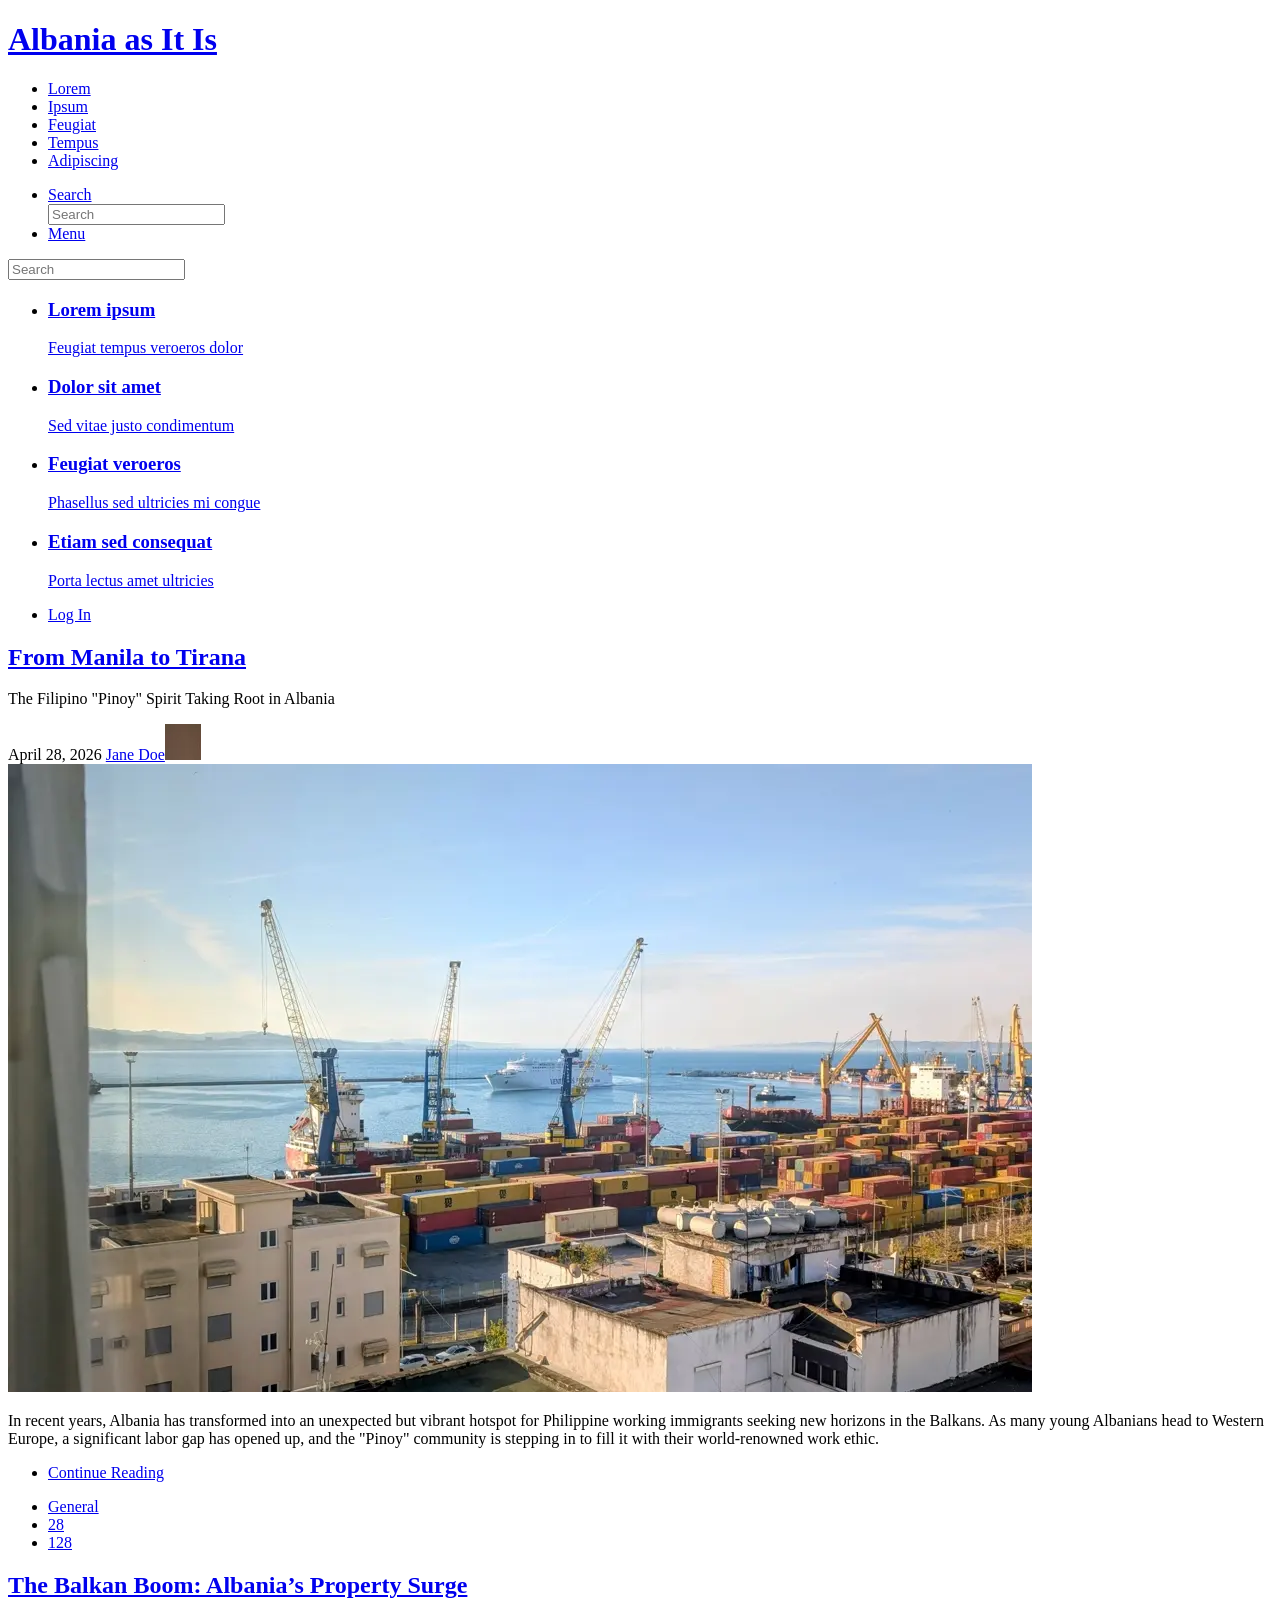
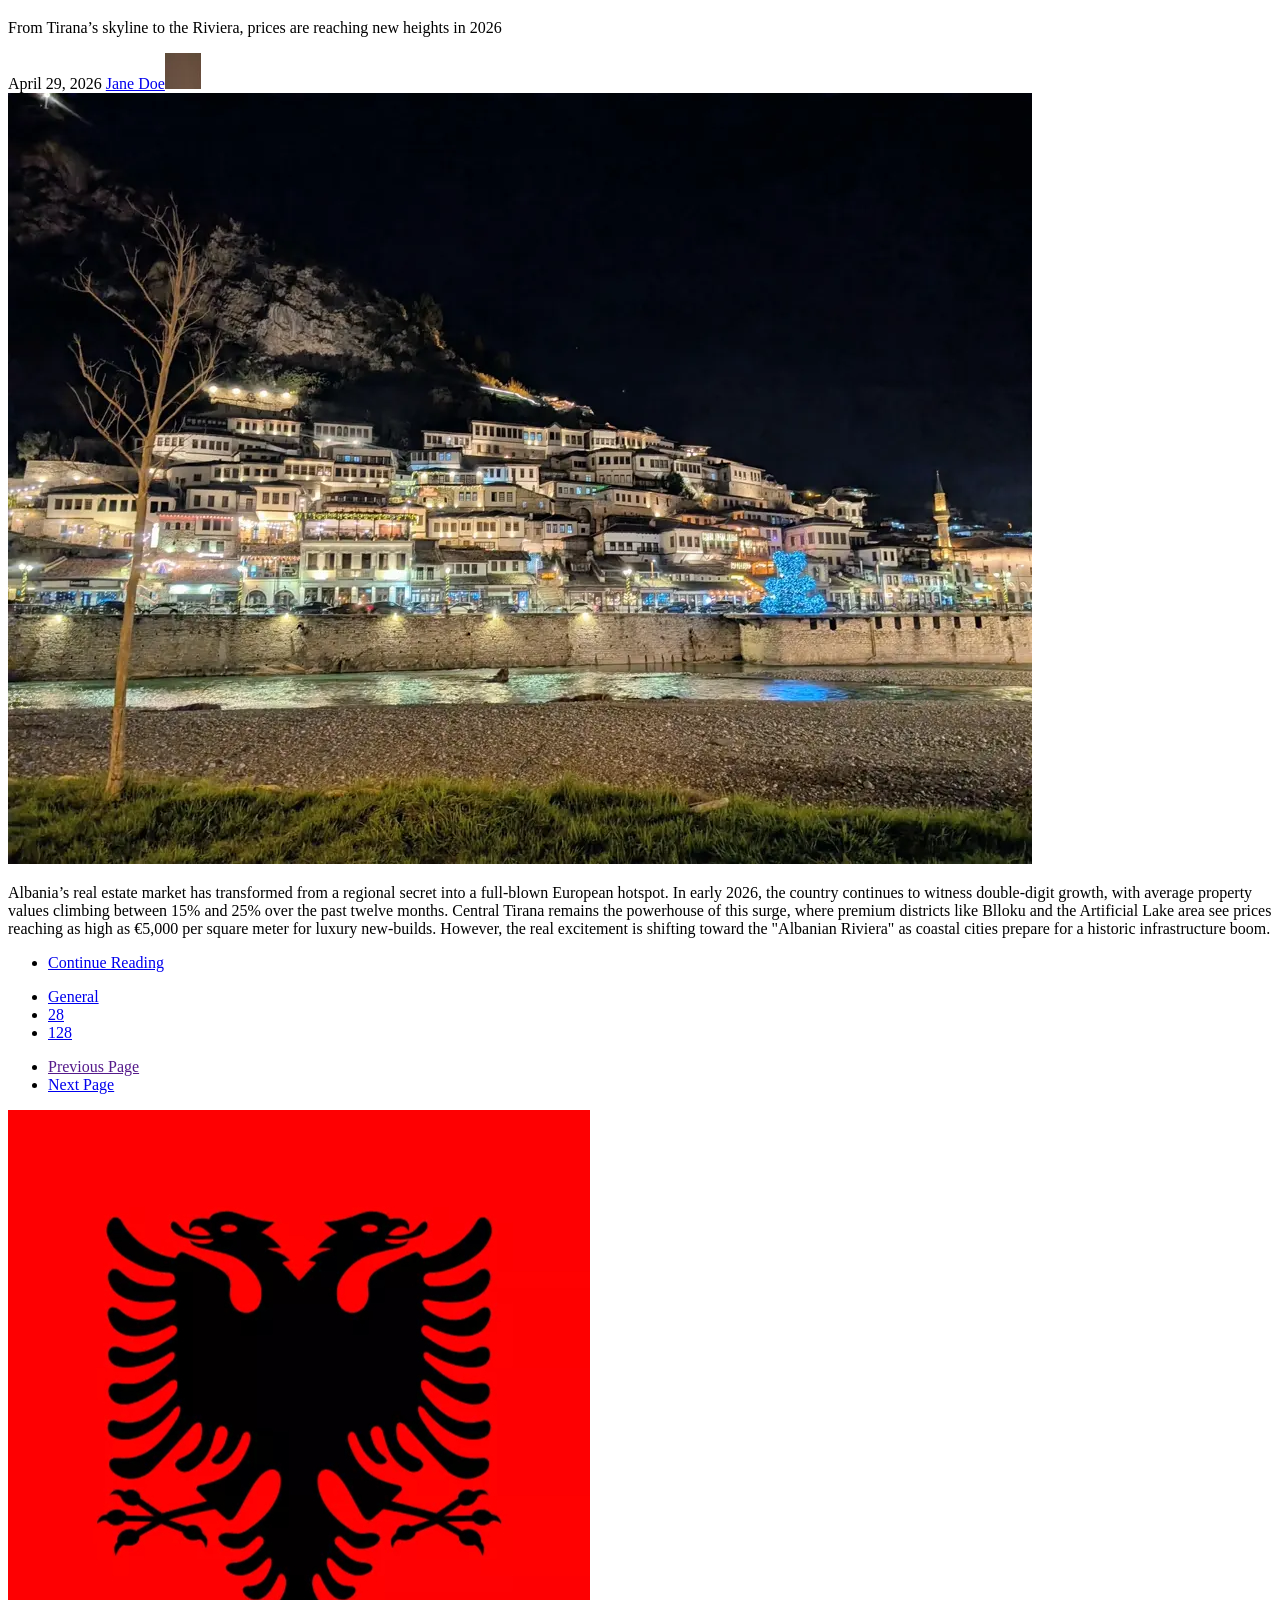
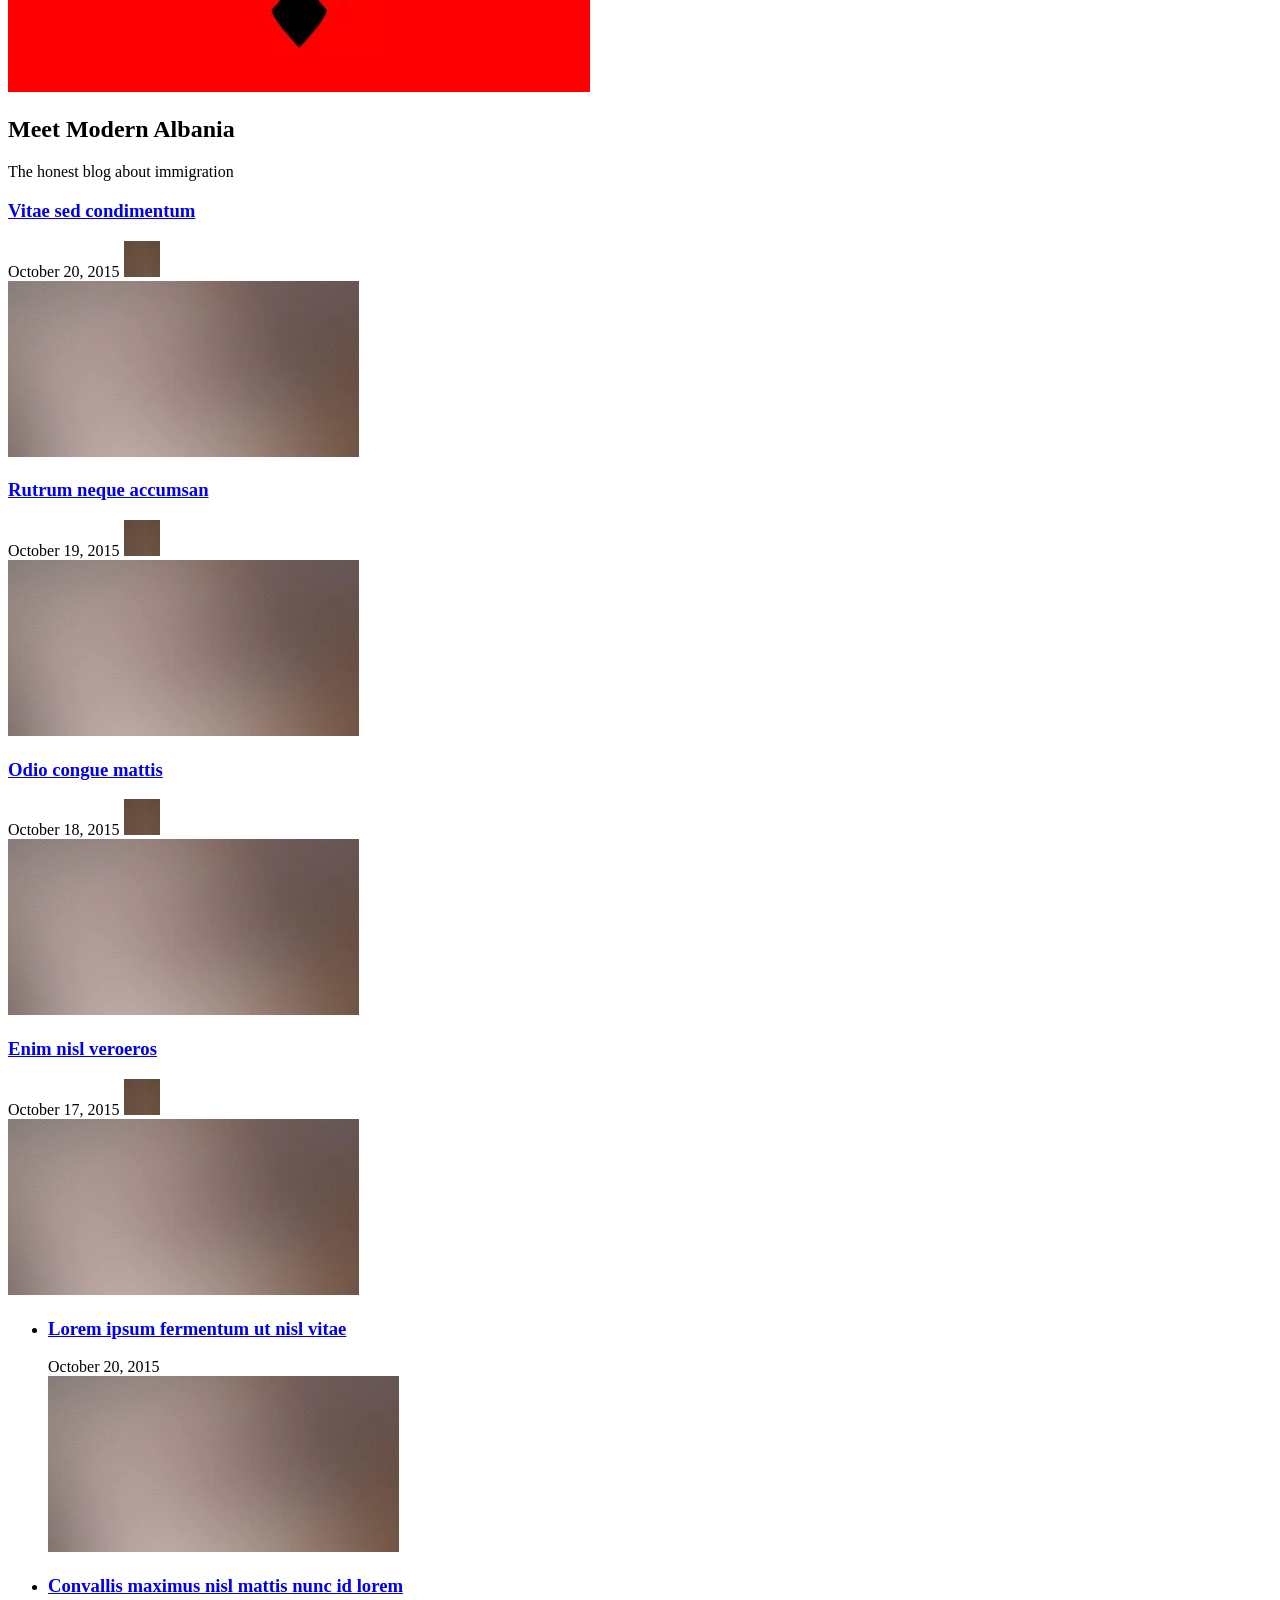
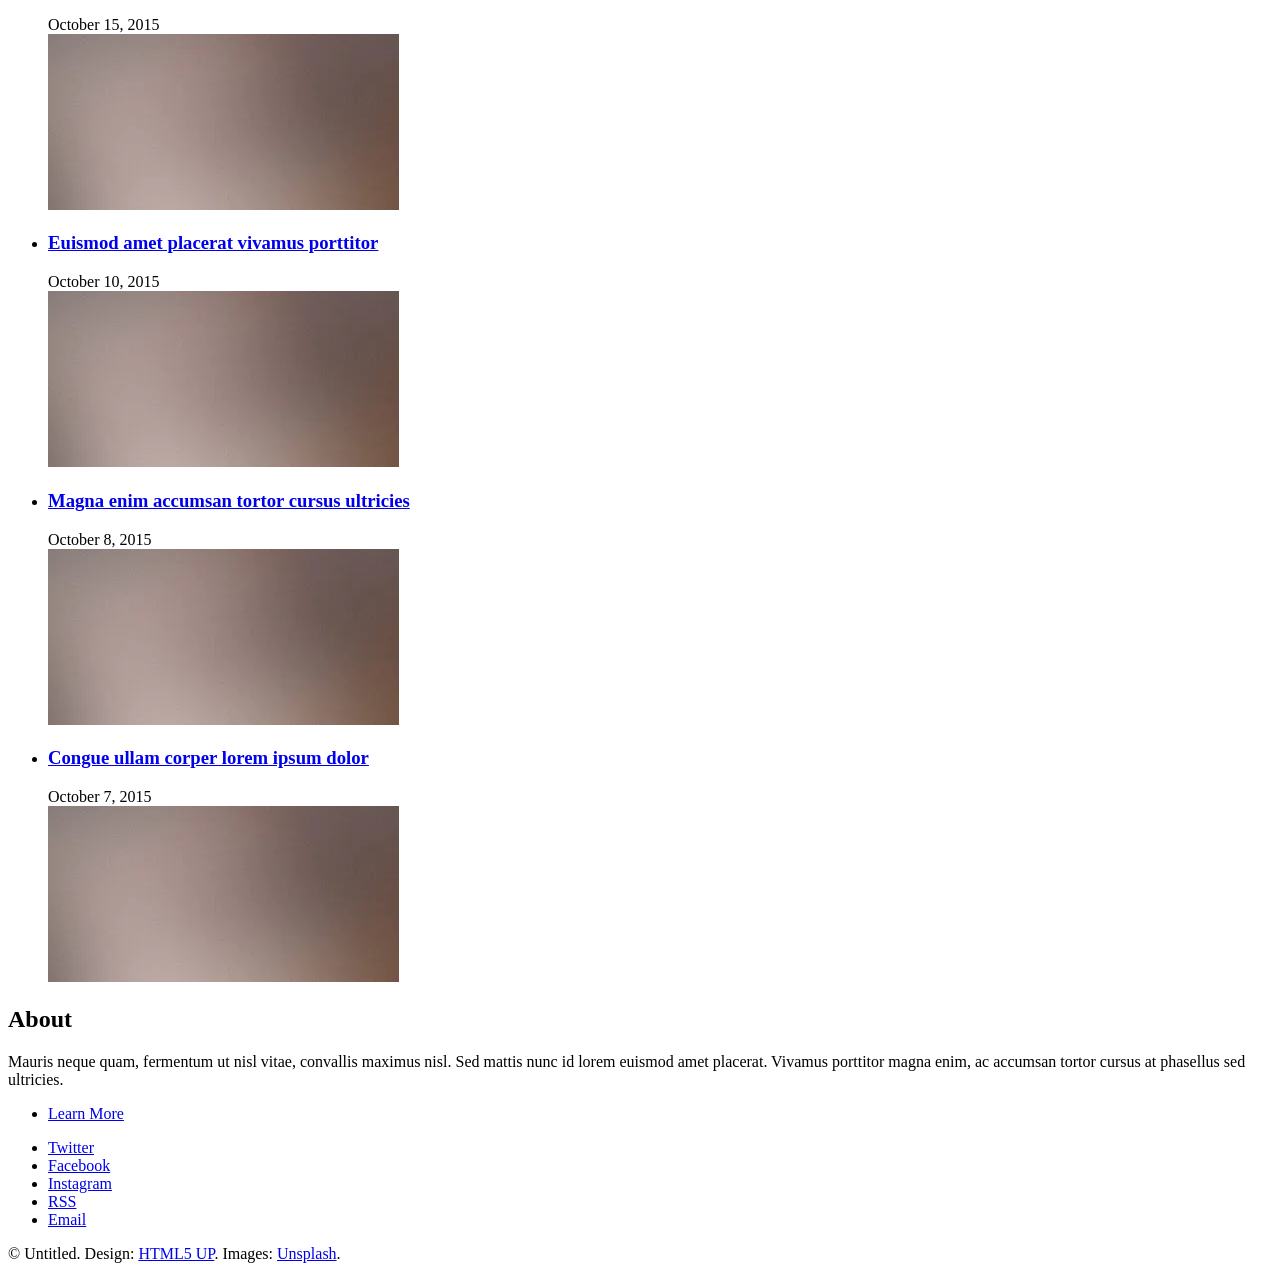
==== index.html @ 7c5fbdc1 "optimize images" ====
<!DOCTYPE HTML>
<!--
	Future Imperfect by HTML5 UP
	html5up.net | @ajlkn
	Free for personal and commercial use under the CCA 3.0 license (html5up.net/license)
-->
<html>
	<head>
		<title>Albania as It Is</title>
		<meta charset="utf-8" />
		<meta name="viewport" content="width=device-width, initial-scale=1, user-scalable=no" />
		<link rel="stylesheet" href="assets/css/main.css" />
		<link rel="canonical" href="https://bratyslav.github.io/" />
		<script src="https://analytics.ahrefs.com/analytics.js" data-key="WYv20vjIRntGnfl5cQS5ig" async></script>
	</head>
	<body class="is-preload">

		<!-- Wrapper -->
			<div id="wrapper">

				<!-- Header -->
					<header id="header">
						<h1><a href="index.html">Albania as It Is</a></h1>
						<nav class="links">
							<ul>
								<li><a href="#">Lorem</a></li>
								<li><a href="#">Ipsum</a></li>
								<li><a href="#">Feugiat</a></li>
								<li><a href="#">Tempus</a></li>
								<li><a href="#">Adipiscing</a></li>
							</ul>
						</nav>
						<nav class="main">
							<ul>
								<li class="search">
									<a class="fa-search" href="#search">Search</a>
									<form id="search" method="get" action="#">
										<input type="text" name="query" placeholder="Search" />
									</form>
								</li>
								<li class="menu">
									<a class="fa-bars" href="#menu">Menu</a>
								</li>
							</ul>
						</nav>
					</header>

				<!-- Menu -->
					<section id="menu">

						<!-- Search -->
							<section>
								<form class="search" method="get" action="#">
									<input type="text" name="query" placeholder="Search" />
								</form>
							</section>

						<!-- Links -->
							<section>
								<ul class="links">
									<li>
										<a href="#">
											<h3>Lorem ipsum</h3>
											<p>Feugiat tempus veroeros dolor</p>
										</a>
									</li>
									<li>
										<a href="#">
											<h3>Dolor sit amet</h3>
											<p>Sed vitae justo condimentum</p>
										</a>
									</li>
									<li>
										<a href="#">
											<h3>Feugiat veroeros</h3>
											<p>Phasellus sed ultricies mi congue</p>
										</a>
									</li>
									<li>
										<a href="#">
											<h3>Etiam sed consequat</h3>
											<p>Porta lectus amet ultricies</p>
										</a>
									</li>
								</ul>
							</section>

						<!-- Actions -->
							<section>
								<ul class="actions stacked">
									<li><a href="#" class="button large fit">Log In</a></li>
								</ul>
							</section>

					</section>

				<!-- Main -->
					<div id="main">

						<!-- Post -->
							<article class="post">
								<header>
									<div class="title">
										<h2><a href="article1.html">From Manila to Tirana</a></h2>
										<p>The Filipino "Pinoy" Spirit Taking Root in Albania</p>
									</div>
									<div class="meta">
										<time class="published" datetime="2026-05-28">April 28, 2026</time>
										<a href="#" class="author"><span class="name">Jane Doe</span><img src="images/avatar.webp" alt="" /></a>
									</div>
								</header>
								<a href="article1.html" class="image featured"><img src="images/pic01.webp" alt="" /></a>
								<p>In recent years, Albania has transformed into an unexpected but vibrant hotspot for Philippine working immigrants seeking new horizons in the Balkans. As many young Albanians head to Western Europe, a significant labor gap has opened up, and the "Pinoy" community is stepping in to fill it with their world-renowned work ethic.</p>
								<footer>
									<ul class="actions">
										<li><a href="article1.html" class="button large">Continue Reading</a></li>
									</ul>
									<ul class="stats">
										<li><a href="#">General</a></li>
										<li><a href="#" class="icon solid fa-heart">28</a></li>
										<li><a href="#" class="icon solid fa-comment">128</a></li>
									</ul>
								</footer>
							</article>

						<!-- Post -->
							<article class="post">
								<header>
									<div class="title">
										<h2><a href="article2.html">The Balkan Boom: Albania’s Property Surge</a></h2>
										<p>From Tirana’s skyline to the Riviera, prices are reaching new heights in 2026</p>
									</div>
									<div class="meta">
										<time class="published" datetime="2026-05-29">April 29, 2026</time>
										<a href="#" class="author"><span class="name">Jane Doe</span><img src="images/avatar.webp" alt="" /></a>
									</div>
								</header>
								<a href="article2.html" class="image featured"><img src="images/pic02.webp" alt="" /></a>
								<p>
									Albania’s real estate market has transformed from a regional secret into a full-blown European hotspot.
									In early 2026, the country continues to witness double-digit growth, with average property values climbing between
									15% and 25% over the past twelve months. Central Tirana remains the powerhouse of this surge, where premium districts
									like Blloku and the Artificial Lake area see prices reaching as high as €5,000 per square meter for luxury new-builds.
									However, the real excitement is shifting toward the "Albanian Riviera" as coastal cities prepare for a historic infrastructure boom.
								</p>
								<footer>
									<ul class="actions">
										<li><a href="article2.html" class="button large">Continue Reading</a></li>
									</ul>
									<ul class="stats">
										<li><a href="#">General</a></li>
										<li><a href="#" class="icon solid fa-heart">28</a></li>
										<li><a href="#" class="icon solid fa-comment">128</a></li>
									</ul>
								</footer>
							</article>

						<!-- Post -->
						<!--
							<article class="post">
								<header>
									<div class="title">
										<h2><a href="#">Elements</a></h2>
										<p>Lorem ipsum dolor amet nullam consequat etiam feugiat</p>
									</div>
									<div class="meta">
										<time class="published" datetime="2015-10-18">October 18, 2015</time>
										<a href="#" class="author"><span class="name">Jane Doe</span><img src="images/avatar.webp" alt="" /></a>
									</div>
								</header>

								<section>
									<h3>Text</h3>
									<p>This is <b>bold</b> and this is <strong>strong</strong>. This is <i>italic</i> and this is <em>emphasized</em>.
									This is <sup>superscript</sup> text and this is <sub>subscript</sub> text.
									This is <u>underlined</u> and this is code: <code>for (;;) { ... }</code>. Finally, <a href="#">this is a link</a>.</p>
									<hr />
									<p>Nunc lacinia ante nunc ac lobortis. Interdum adipiscing gravida odio porttitor sem non mi integer non faucibus ornare mi ut ante amet placerat aliquet. Volutpat eu sed ante lacinia sapien lorem accumsan varius montes viverra nibh in adipiscing blandit tempus accumsan.</p>
									<hr />
									<h2>Heading Level 2</h2>
									<h3>Heading Level 3</h3>
									<h4>Heading Level 4</h4>
									<hr />
									<h4>Blockquote</h4>
									<blockquote>Fringilla nisl. Donec accumsan interdum nisi, quis tincidunt felis sagittis eget tempus euismod. Vestibulum ante ipsum primis in faucibus vestibulum. Blandit adipiscing eu felis iaculis volutpat ac adipiscing accumsan faucibus. Vestibulum ante ipsum primis in faucibus lorem ipsum dolor sit amet nullam adipiscing eu felis.</blockquote>
									<h4>Preformatted</h4>
									<pre><code>i = 0;

while (!deck.isInOrder()) {
  print 'Iteration ' + i;
  deck.shuffle();
  i++;
}

print 'It took ' + i + ' iterations to sort the deck.';</code></pre>
								</section>

								<section>
									<h3>Lists</h3>
									<div class="row">
										<div class="col-6 col-12-medium">
											<h4>Unordered</h4>
											<ul>
												<li>Dolor pulvinar etiam.</li>
												<li>Sagittis adipiscing.</li>
												<li>Felis enim feugiat.</li>
											</ul>
											<h4>Alternate</h4>
											<ul class="alt">
												<li>Dolor pulvinar etiam.</li>
												<li>Sagittis adipiscing.</li>
												<li>Felis enim feugiat.</li>
											</ul>
										</div>
										<div class="col-6 col-12-medium">
											<h4>Ordered</h4>
											<ol>
												<li>Dolor pulvinar etiam.</li>
												<li>Etiam vel felis viverra.</li>
												<li>Felis enim feugiat.</li>
												<li>Dolor pulvinar etiam.</li>
												<li>Etiam vel felis lorem.</li>
												<li>Felis enim et feugiat.</li>
											</ol>
											<h4>Icons</h4>
											<ul class="icons">
												<li><a href="#" class="icon brands fa-twitter"><span class="label">Twitter</span></a></li>
												<li><a href="#" class="icon brands fa-facebook-f"><span class="label">Facebook</span></a></li>
												<li><a href="#" class="icon brands fa-instagram"><span class="label">Instagram</span></a></li>
												<li><a href="#" class="icon brands fa-github"><span class="label">Github</span></a></li>
											</ul>
										</div>
									</div>
									<h3>Actions</h3>
									<div class="row">
										<div class="col-6 col-12-medium">
											<ul class="actions">
												<li><a href="#" class="button">Default</a></li>
												<li><a href="#" class="button">Default</a></li>
												<li><a href="#" class="button">Default</a></li>
											</ul>
											<ul class="actions small">
												<li><a href="#" class="button small">Small</a></li>
												<li><a href="#" class="button small">Small</a></li>
												<li><a href="#" class="button small">Small</a></li>
											</ul>
											<ul class="actions stacked">
												<li><a href="#" class="button">Default</a></li>
												<li><a href="#" class="button">Default</a></li>
												<li><a href="#" class="button">Default</a></li>
											</ul>
											<ul class="actions stacked">
												<li><a href="#" class="button small">Small</a></li>
												<li><a href="#" class="button small">Small</a></li>
												<li><a href="#" class="button small">Small</a></li>
											</ul>
										</div>
										<div class="col-6 col-12-medium">
											<ul class="actions stacked">
												<li><a href="#" class="button fit">Default</a></li>
												<li><a href="#" class="button fit">Default</a></li>
											</ul>
											<ul class="actions stacked">
												<li><a href="#" class="button small fit">Small</a></li>
												<li><a href="#" class="button small fit">Small</a></li>
											</ul>
										</div>
									</div>
								</section>

								<section>
									<h3>Table</h3>
									<h4>Default</h4>
									<div class="table-wrapper">
										<table>
											<thead>
												<tr>
													<th>Name</th>
													<th>Description</th>
													<th>Price</th>
												</tr>
											</thead>
											<tbody>
												<tr>
													<td>Item One</td>
													<td>Ante turpis integer aliquet porttitor.</td>
													<td>29.99</td>
												</tr>
												<tr>
													<td>Item Two</td>
													<td>Vis ac commodo adipiscing arcu aliquet.</td>
													<td>19.99</td>
												</tr>
												<tr>
													<td>Item Three</td>
													<td> Morbi faucibus arcu accumsan lorem.</td>
													<td>29.99</td>
												</tr>
												<tr>
													<td>Item Four</td>
													<td>Vitae integer tempus condimentum.</td>
													<td>19.99</td>
												</tr>
												<tr>
													<td>Item Five</td>
													<td>Ante turpis integer aliquet porttitor.</td>
													<td>29.99</td>
												</tr>
											</tbody>
											<tfoot>
												<tr>
													<td colspan="2"></td>
													<td>100.00</td>
												</tr>
											</tfoot>
										</table>
									</div>

									<h4>Alternate</h4>
									<div class="table-wrapper">
										<table class="alt">
											<thead>
												<tr>
													<th>Name</th>
													<th>Description</th>
													<th>Price</th>
												</tr>
											</thead>
											<tbody>
												<tr>
													<td>Item One</td>
													<td>Ante turpis integer aliquet porttitor.</td>
													<td>29.99</td>
												</tr>
												<tr>
													<td>Item Two</td>
													<td>Vis ac commodo adipiscing arcu aliquet.</td>
													<td>19.99</td>
												</tr>
												<tr>
													<td>Item Three</td>
													<td> Morbi faucibus arcu accumsan lorem.</td>
													<td>29.99</td>
												</tr>
												<tr>
													<td>Item Four</td>
													<td>Vitae integer tempus condimentum.</td>
													<td>19.99</td>
												</tr>
												<tr>
													<td>Item Five</td>
													<td>Ante turpis integer aliquet porttitor.</td>
													<td>29.99</td>
												</tr>
											</tbody>
											<tfoot>
												<tr>
													<td colspan="2"></td>
													<td>100.00</td>
												</tr>
											</tfoot>
										</table>
									</div>
								</section>

								<section>
									<h3>Buttons</h3>
									<ul class="actions">
										<li><a href="#" class="button large">Large</a></li>
										<li><a href="#" class="button">Default</a></li>
										<li><a href="#" class="button small">Small</a></li>
									</ul>
									<ul class="actions fit">
										<li><a href="#" class="button fit">Fit</a></li>
										<li><a href="#" class="button fit">Fit</a></li>
										<li><a href="#" class="button fit">Fit</a></li>
									</ul>
									<ul class="actions fit small">
										<li><a href="#" class="button fit small">Fit + Small</a></li>
										<li><a href="#" class="button fit small">Fit + Small</a></li>
										<li><a href="#" class="button fit small">Fit + Small</a></li>
									</ul>
									<ul class="actions">
										<li><a href="#" class="button icon solid fa-download">Icon</a></li>
										<li><a href="#" class="button icon solid fa-upload">Icon</a></li>
										<li><a href="#" class="button icon solid fa-save">Icon</a></li>
									</ul>
									<ul class="actions">
										<li><span class="button disabled">Disabled</span></li>
										<li><span class="button disabled icon solid fa-download">Disabled</span></li>
									</ul>
								</section>

								<section>
									<h3>Form</h3>
									<form method="post" action="#">
										<div class="row gtr-uniform">
											<div class="col-6 col-12-xsmall">
												<input type="text" name="demo-name" id="demo-name" value="" placeholder="Name" />
											</div>
											<div class="col-6 col-12-xsmall">
												<input type="email" name="demo-email" id="demo-email" value="" placeholder="Email" />
											</div>
											<div class="col-12">
												<select name="demo-category" id="demo-category">
													<option value="">- Category -</option>
													<option value="1">Manufacturing</option>
													<option value="1">Shipping</option>
													<option value="1">Administration</option>
													<option value="1">Human Resources</option>
												</select>
											</div>
											<div class="col-4 col-12-small">
												<input type="radio" id="demo-priority-low" name="demo-priority" checked>
												<label for="demo-priority-low">Low</label>
											</div>
											<div class="col-4 col-12-small">
												<input type="radio" id="demo-priority-normal" name="demo-priority">
												<label for="demo-priority-normal">Normal</label>
											</div>
											<div class="col-4 col-12-small">
												<input type="radio" id="demo-priority-high" name="demo-priority">
												<label for="demo-priority-high">High</label>
											</div>
											<div class="col-6 col-12-small">
												<input type="checkbox" id="demo-copy" name="demo-copy">
												<label for="demo-copy">Email me a copy</label>
											</div>
											<div class="col-6 col-12-small">
												<input type="checkbox" id="demo-human" name="demo-human" checked>
												<label for="demo-human">Not a robot</label>
											</div>
											<div class="col-12">
												<textarea name="demo-message" id="demo-message" placeholder="Enter your message" rows="6"></textarea>
											</div>
											<div class="col-12">
												<ul class="actions">
													<li><input type="submit" value="Send Message" /></li>
													<li><input type="reset" value="Reset" /></li>
												</ul>
											</div>
										</div>
									</form>
								</section>

								<section>
									<h3>Image</h3>
									<h4>Fit</h4>
									<div class="box alt">
										<div class="row gtr-uniform">
											<div class="col-12"><span class="image fit"><img src="images/pic02.webp" alt="" /></span></div>
											<div class="col-4"><span class="image fit"><img src="images/pic04.jpg" alt="" /></span></div>
											<div class="col-4"><span class="image fit"><img src="images/pic05.jpg" alt="" /></span></div>
											<div class="col-4"><span class="image fit"><img src="images/pic06.jpg" alt="" /></span></div>
											<div class="col-4"><span class="image fit"><img src="images/pic06.jpg" alt="" /></span></div>
											<div class="col-4"><span class="image fit"><img src="images/pic04.jpg" alt="" /></span></div>
											<div class="col-4"><span class="image fit"><img src="images/pic05.jpg" alt="" /></span></div>
											<div class="col-4"><span class="image fit"><img src="images/pic05.jpg" alt="" /></span></div>
											<div class="col-4"><span class="image fit"><img src="images/pic06.jpg" alt="" /></span></div>
											<div class="col-4"><span class="image fit"><img src="images/pic04.jpg" alt="" /></span></div>
										</div>
									</div>
									<h4>Left &amp; Right</h4>
									<p><span class="image left"><img src="images/pic07.jpg" alt="" /></span>Fringilla nisl. Donec accumsan interdum nisi, quis tincidunt felis sagittis eget. tempus euismod. Vestibulum ante ipsum primis in faucibus vestibulum. Blandit adipiscing eu felis iaculis volutpat ac adipiscing accumsan eu faucibus. Integer ac pellentesque praesent tincidunt felis sagittis eget. tempus euismod. Vestibulum ante ipsum primis in faucibus vestibulum. Blandit adipiscing eu felis iaculis volutpat ac adipiscing accumsan eu faucibus. Integer ac pellentesque praesent. Donec accumsan interdum nisi, quis tincidunt felis sagittis eget. tempus euismod. Vestibulum ante ipsum primis in faucibus vestibulum. Blandit adipiscing eu felis iaculis volutpat ac adipiscing accumsan eu faucibus. Integer ac pellentesque praesent tincidunt felis sagittis eget. tempus euismod. Vestibulum ante ipsum primis in faucibus vestibulum. Blandit adipiscing eu felis iaculis volutpat ac adipiscing accumsan eu faucibus. Integer ac pellentesque praesent. Blandit adipiscing eu felis iaculis volutpat ac adipiscing accumsan eu faucibus. Integer ac pellentesque praesent tincidunt felis sagittis eget. tempus euismod. Vestibulum ante ipsum primis in faucibus vestibulum. Blandit adipiscing eu felis iaculis volutpat ac adipiscing accumsan eu faucibus. Integer ac pellentesque praesent.</p>
									<p><span class="image right"><img src="images/pic04.jpg" alt="" /></span>Fringilla nisl. Donec accumsan interdum nisi, quis tincidunt felis sagittis eget. tempus euismod. Vestibulum ante ipsum primis in faucibus vestibulum. Blandit adipiscing eu felis iaculis volutpat ac adipiscing accumsan eu faucibus. Integer ac pellentesque praesent tincidunt felis sagittis eget. tempus euismod. Vestibulum ante ipsum primis in faucibus vestibulum. Blandit adipiscing eu felis iaculis volutpat ac adipiscing accumsan eu faucibus. Integer ac pellentesque praesent. Donec accumsan interdum nisi, quis tincidunt felis sagittis eget. tempus euismod. Vestibulum ante ipsum primis in faucibus vestibulum. Blandit adipiscing eu felis iaculis volutpat ac adipiscing accumsan eu faucibus. Integer ac pellentesque praesent tincidunt felis sagittis eget. tempus euismod. Vestibulum ante ipsum primis in faucibus vestibulum. Blandit adipiscing eu felis iaculis volutpat ac adipiscing accumsan eu faucibus. Integer ac pellentesque praesent. Blandit adipiscing eu felis iaculis volutpat ac adipiscing accumsan eu faucibus. Integer ac pellentesque praesent tincidunt felis sagittis eget. tempus euismod. Vestibulum ante ipsum primis in faucibus vestibulum. Blandit adipiscing eu felis iaculis volutpat ac adipiscing accumsan eu faucibus. Integer ac pellentesque praesent.</p>
								</section>

							</article>
						-->

						<!-- Pagination -->
							<ul class="actions pagination">
								<li><a href="" class="disabled button large previous">Previous Page</a></li>
								<li><a href="#" class="button large next">Next Page</a></li>
							</ul>

					</div>

				<!-- Sidebar -->
					<section id="sidebar">

						<!-- Intro -->
							<section id="intro">
								<a href="#" class="logo"><img src="images/logo.webp" alt="" /></a>
								<header>
									<h2>Meet Modern Albania</h2>
									<p>The honest blog about immigration</p>
								</header>
							</section>

						<!-- Mini Posts -->
							<section>
								<div class="mini-posts">

									<!-- Mini Post -->
										<article class="mini-post">
											<header>
												<h3><a href="single.html">Vitae sed condimentum</a></h3>
												<time class="published" datetime="2015-10-20">October 20, 2015</time>
												<a href="#" class="author"><img src="images/avatar.webp" alt="" /></a>
											</header>
											<a href="single.html" class="image"><img src="images/pic04.webp" alt="" /></a>
										</article>

									<!-- Mini Post -->
										<article class="mini-post">
											<header>
												<h3><a href="single.html">Rutrum neque accumsan</a></h3>
												<time class="published" datetime="2015-10-19">October 19, 2015</time>
												<a href="#" class="author"><img src="images/avatar.webp" alt="" /></a>
											</header>
											<a href="single.html" class="image"><img src="images/pic04.webp" alt="" /></a>
										</article>

									<!-- Mini Post -->
										<article class="mini-post">
											<header>
												<h3><a href="single.html">Odio congue mattis</a></h3>
												<time class="published" datetime="2015-10-18">October 18, 2015</time>
												<a href="#" class="author"><img src="images/avatar.webp" alt="" /></a>
											</header>
											<a href="single.html" class="image"><img src="images/pic04.webp" alt="" /></a>
										</article>

									<!-- Mini Post -->
										<article class="mini-post">
											<header>
												<h3><a href="single.html">Enim nisl veroeros</a></h3>
												<time class="published" datetime="2015-10-17">October 17, 2015</time>
												<a href="#" class="author"><img src="images/avatar.webp" alt="" /></a>
											</header>
											<a href="single.html" class="image"><img src="images/pic04.webp" alt="" /></a>
										</article>

								</div>
							</section>

						<!-- Posts List -->
							<section>
								<ul class="posts">
									<li>
										<article>
											<header>
												<h3><a href="single.html">Lorem ipsum fermentum ut nisl vitae</a></h3>
												<time class="published" datetime="2015-10-20">October 20, 2015</time>
											</header>
											<a href="single.html" class="image"><img src="images/pic04.webp" alt="" /></a>
										</article>
									</li>
									<li>
										<article>
											<header>
												<h3><a href="single.html">Convallis maximus nisl mattis nunc id lorem</a></h3>
												<time class="published" datetime="2015-10-15">October 15, 2015</time>
											</header>
											<a href="single.html" class="image"><img src="images/pic04.webp" alt="" /></a>
										</article>
									</li>
									<li>
										<article>
											<header>
												<h3><a href="single.html">Euismod amet placerat vivamus porttitor</a></h3>
												<time class="published" datetime="2015-10-10">October 10, 2015</time>
											</header>
											<a href="single.html" class="image"><img src="images/pic04.webp" alt="" /></a>
										</article>
									</li>
									<li>
										<article>
											<header>
												<h3><a href="single.html">Magna enim accumsan tortor cursus ultricies</a></h3>
												<time class="published" datetime="2015-10-08">October 8, 2015</time>
											</header>
											<a href="single.html" class="image"><img src="images/pic04.webp" alt="" /></a>
										</article>
									</li>
									<li>
										<article>
											<header>
												<h3><a href="single.html">Congue ullam corper lorem ipsum dolor</a></h3>
												<time class="published" datetime="2015-10-06">October 7, 2015</time>
											</header>
											<a href="single.html" class="image"><img src="images/pic04.webp" alt="" /></a>
										</article>
									</li>
								</ul>
							</section>

						<!-- About -->
							<section class="blurb">
								<h2>About</h2>
								<p>Mauris neque quam, fermentum ut nisl vitae, convallis maximus nisl. Sed mattis nunc id lorem euismod amet placerat. Vivamus porttitor magna enim, ac accumsan tortor cursus at phasellus sed ultricies.</p>
								<ul class="actions">
									<li><a href="#" class="button">Learn More</a></li>
								</ul>
							</section>

						<!-- Footer -->
							<section id="footer">
								<ul class="icons">
									<li><a href="#" class="icon brands fa-twitter"><span class="label">Twitter</span></a></li>
									<li><a href="#" class="icon brands fa-facebook-f"><span class="label">Facebook</span></a></li>
									<li><a href="#" class="icon brands fa-instagram"><span class="label">Instagram</span></a></li>
									<li><a href="#" class="icon solid fa-rss"><span class="label">RSS</span></a></li>
									<li><a href="#" class="icon solid fa-envelope"><span class="label">Email</span></a></li>
								</ul>
								<p class="copyright">&copy; Untitled. Design: <a href="http://html5up.net">HTML5 UP</a>. Images: <a href="http://unsplash.com">Unsplash</a>.</p>
							</section>

					</section>

			</div>

		<!-- Scripts -->
			<script src="assets/js/jquery.min.js"></script>
			<script src="assets/js/browser.min.js"></script>
			<script src="assets/js/breakpoints.min.js"></script>
			<script src="assets/js/util.js"></script>
			<script src="assets/js/main.js"></script>

	</body>
</html>
---- assets/css/main.css ----
@import url(fontawesome-all.min.css);
@import url("https://fonts.googleapis.com/css?family=Source+Sans+Pro:400,700|Raleway:400,800,900");

/*
	Future Imperfect by HTML5 UP
	html5up.net | @ajlkn
	Free for personal and commercial use under the CCA 3.0 license (html5up.net/license)
*/

html, body, div, span, applet, object,
iframe, h1, h2, h3, h4, h5, h6, p, blockquote,
pre, a, abbr, acronym, address, big, cite,
code, del, dfn, em, img, ins, kbd, q, s, samp,
small, strike, strong, sub, sup, tt, var, b,
u, i, center, dl, dt, dd, ol, ul, li, fieldset,
form, label, legend, table, caption, tbody,
tfoot, thead, tr, th, td, article, aside,
canvas, details, embed, figure, figcaption,
footer, header, hgroup, menu, nav, output, ruby,
section, summary, time, mark, audio, video {
	margin: 0;
	padding: 0;
	border: 0;
	font-size: 100%;
	font: inherit;
	vertical-align: baseline;}

article, aside, details, figcaption, figure,
footer, header, hgroup, menu, nav, section {
	display: block;}

body {
	line-height: 1;
}

ol, ul {
	list-style: none;
}

blockquote, q {
	quotes: none;
}

	blockquote:before, blockquote:after, q:before, q:after {
		content: '';
		content: none;
	}

table {
	border-collapse: collapse;
	border-spacing: 0;
}

body {
	-webkit-text-size-adjust: none;
}

mark {
	background-color: transparent;
	color: inherit;
}

input::-moz-focus-inner {
	border: 0;
	padding: 0;
}

input, select, textarea {
	-moz-appearance: none;
	-webkit-appearance: none;
	-ms-appearance: none;
	appearance: none;
}

/* Basic */

	@-ms-viewport {
		width: device-width;
	}

	body {
		-ms-overflow-style: scrollbar;
	}

	@media screen and (max-width: 480px) {

		html, body {
			min-width: 320px;
		}

	}

	html {
		box-sizing: border-box;
	}

	*, *:before, *:after {
		box-sizing: inherit;
	}

	body {
		background: #f4f4f4;
	}

		body.is-preload *, body.is-preload *:before, body.is-preload *:after {
			-moz-animation: none !important;
			-webkit-animation: none !important;
			-ms-animation: none !important;
			animation: none !important;
			-moz-transition: none !important;
			-webkit-transition: none !important;
			-ms-transition: none !important;
			transition: none !important;
		}

/* Type */

	body, input, select, textarea {
		color: #646464;
		font-family: "Source Sans Pro", Helvetica, sans-serif;
		font-size: 14pt;
		font-weight: 400;
		line-height: 1.75;
	}

		@media screen and (max-width: 1680px) {

			body, input, select, textarea {
				font-size: 12pt;
			}

		}

		@media screen and (max-width: 1280px) {

			body, input, select, textarea {
				font-size: 12pt;
			}

		}

		@media screen and (max-width: 980px) {

			body, input, select, textarea {
				font-size: 12pt;
			}

		}

		@media screen and (max-width: 736px) {

			body, input, select, textarea {
				font-size: 12pt;
			}

		}

		@media screen and (max-width: 480px) {

			body, input, select, textarea {
				font-size: 12pt;
			}

		}

	a {
		-moz-transition: color 0.2s ease, border-bottom-color 0.2s ease;
		-webkit-transition: color 0.2s ease, border-bottom-color 0.2s ease;
		-ms-transition: color 0.2s ease, border-bottom-color 0.2s ease;
		transition: color 0.2s ease, border-bottom-color 0.2s ease;
		border-bottom: dotted 1px rgba(160, 160, 160, 0.65);
		color: inherit;
		text-decoration: none;
	}

		a:before {
			-moz-transition: color 0.2s ease;
			-webkit-transition: color 0.2s ease;
			-ms-transition: color 0.2s ease;
			transition: color 0.2s ease;
		}

		a:hover {
			border-bottom-color: transparent;
			color: #2ebaae !important;
		}

			a:hover:before {
				color: #2ebaae !important;
			}

	strong, b {
		color: #3c3b3b;
		font-weight: 700;
	}

	em, i {
		font-style: italic;
	}

	p {
		margin: 0 0 2em 0;
	}

	h1, h2, h3, h4, h5, h6 {
		color: #3c3b3b;
		font-family: "Raleway", Helvetica, sans-serif;
		font-weight: 800;
		letter-spacing: 0.25em;
		line-height: 1.65;
		margin: 0 0 1em 0;
		text-transform: uppercase;
	}

		h1 a, h2 a, h3 a, h4 a, h5 a, h6 a {
			color: inherit;
			border-bottom: 0;
		}

	h2 {
		font-size: 1.1em;
	}

	h3 {
		font-size: 0.9em;
	}

	h4 {
		font-size: 0.7em;
	}

	h5 {
		font-size: 0.7em;
	}

	h6 {
		font-size: 0.7em;
	}

	sub {
		font-size: 0.8em;
		position: relative;
		top: 0.5em;
	}

	sup {
		font-size: 0.8em;
		position: relative;
		top: -0.5em;
	}

	blockquote {
		border-left: solid 4px rgba(160, 160, 160, 0.3);
		font-style: italic;
		margin: 0 0 2em 0;
		padding: 0.5em 0 0.5em 2em;
	}

	code {
		background: rgba(160, 160, 160, 0.075);
		border: solid 1px rgba(160, 160, 160, 0.3);
		font-family: "Courier New", monospace;
		font-size: 0.9em;
		margin: 0 0.25em;
		padding: 0.25em 0.65em;
	}

	pre {
		-webkit-overflow-scrolling: touch;
		font-family: "Courier New", monospace;
		font-size: 0.9em;
		margin: 0 0 2em 0;
	}

		pre code {
			display: block;
			line-height: 1.75em;
			padding: 1em 1.5em;
			overflow-x: auto;
		}

	hr {
		border: 0;
		border-bottom: solid 1px rgba(160, 160, 160, 0.3);
		margin: 2em 0;
	}

		hr.major {
			margin: 3em 0;
		}

	.align-left {
		text-align: left;
	}

	.align-center {
		text-align: center;
	}

	.align-right {
		text-align: right;
	}

/* Row */

	.row {
		display: flex;
		flex-wrap: wrap;
		box-sizing: border-box;
		align-items: stretch;
	}

		.row > * {
			box-sizing: border-box;
		}

		.row.gtr-uniform > * > :last-child {
			margin-bottom: 0;
		}

		.row.aln-left {
			justify-content: flex-start;
		}

		.row.aln-center {
			justify-content: center;
		}

		.row.aln-right {
			justify-content: flex-end;
		}

		.row.aln-top {
			align-items: flex-start;
		}

		.row.aln-middle {
			align-items: center;
		}

		.row.aln-bottom {
			align-items: flex-end;
		}

		.row > .imp {
			order: -1;
		}

		.row > .col-1 {
			width: 8.33333%;
		}

		.row > .off-1 {
			margin-left: 8.33333%;
		}

		.row > .col-2 {
			width: 16.66667%;
		}

		.row > .off-2 {
			margin-left: 16.66667%;
		}

		.row > .col-3 {
			width: 25%;
		}

		.row > .off-3 {
			margin-left: 25%;
		}

		.row > .col-4 {
			width: 33.33333%;
		}

		.row > .off-4 {
			margin-left: 33.33333%;
		}

		.row > .col-5 {
			width: 41.66667%;
		}

		.row > .off-5 {
			margin-left: 41.66667%;
		}

		.row > .col-6 {
			width: 50%;
		}

		.row > .off-6 {
			margin-left: 50%;
		}

		.row > .col-7 {
			width: 58.33333%;
		}

		.row > .off-7 {
			margin-left: 58.33333%;
		}

		.row > .col-8 {
			width: 66.66667%;
		}

		.row > .off-8 {
			margin-left: 66.66667%;
		}

		.row > .col-9 {
			width: 75%;
		}

		.row > .off-9 {
			margin-left: 75%;
		}

		.row > .col-10 {
			width: 83.33333%;
		}

		.row > .off-10 {
			margin-left: 83.33333%;
		}

		.row > .col-11 {
			width: 91.66667%;
		}

		.row > .off-11 {
			margin-left: 91.66667%;
		}

		.row > .col-12 {
			width: 100%;
		}

		.row > .off-12 {
			margin-left: 100%;
		}

		.row.gtr-0 {
			margin-top: 0;
			margin-left: 0em;
		}

			.row.gtr-0 > * {
				padding: 0 0 0 0em;
			}

			.row.gtr-0.gtr-uniform {
				margin-top: 0em;
			}

				.row.gtr-0.gtr-uniform > * {
					padding-top: 0em;
				}

		.row.gtr-25 {
			margin-top: 0;
			margin-left: -0.25em;
		}

			.row.gtr-25 > * {
				padding: 0 0 0 0.25em;
			}

			.row.gtr-25.gtr-uniform {
				margin-top: -0.25em;
			}

				.row.gtr-25.gtr-uniform > * {
					padding-top: 0.25em;
				}

		.row.gtr-50 {
			margin-top: 0;
			margin-left: -0.5em;
		}

			.row.gtr-50 > * {
				padding: 0 0 0 0.5em;
			}

			.row.gtr-50.gtr-uniform {
				margin-top: -0.5em;
			}

				.row.gtr-50.gtr-uniform > * {
					padding-top: 0.5em;
				}

		.row {
			margin-top: 0;
			margin-left: -1em;
		}

			.row > * {
				padding: 0 0 0 1em;
			}

			.row.gtr-uniform {
				margin-top: -1em;
			}

				.row.gtr-uniform > * {
					padding-top: 1em;
				}

		.row.gtr-150 {
			margin-top: 0;
			margin-left: -1.5em;
		}

			.row.gtr-150 > * {
				padding: 0 0 0 1.5em;
			}

			.row.gtr-150.gtr-uniform {
				margin-top: -1.5em;
			}

				.row.gtr-150.gtr-uniform > * {
					padding-top: 1.5em;
				}

		.row.gtr-200 {
			margin-top: 0;
			margin-left: -2em;
		}

			.row.gtr-200 > * {
				padding: 0 0 0 2em;
			}

			.row.gtr-200.gtr-uniform {
				margin-top: -2em;
			}

				.row.gtr-200.gtr-uniform > * {
					padding-top: 2em;
				}

		@media screen and (max-width: 1680px) {

			.row {
				display: flex;
				flex-wrap: wrap;
				box-sizing: border-box;
				align-items: stretch;
			}

				.row > * {
					box-sizing: border-box;
				}

				.row.gtr-uniform > * > :last-child {
					margin-bottom: 0;
				}

				.row.aln-left {
					justify-content: flex-start;
				}

				.row.aln-center {
					justify-content: center;
				}

				.row.aln-right {
					justify-content: flex-end;
				}

				.row.aln-top {
					align-items: flex-start;
				}

				.row.aln-middle {
					align-items: center;
				}

				.row.aln-bottom {
					align-items: flex-end;
				}

				.row > .imp-xlarge {
					order: -1;
				}

				.row > .col-1-xlarge {
					width: 8.33333%;
				}

				.row > .off-1-xlarge {
					margin-left: 8.33333%;
				}

				.row > .col-2-xlarge {
					width: 16.66667%;
				}

				.row > .off-2-xlarge {
					margin-left: 16.66667%;
				}

				.row > .col-3-xlarge {
					width: 25%;
				}

				.row > .off-3-xlarge {
					margin-left: 25%;
				}

				.row > .col-4-xlarge {
					width: 33.33333%;
				}

				.row > .off-4-xlarge {
					margin-left: 33.33333%;
				}

				.row > .col-5-xlarge {
					width: 41.66667%;
				}

				.row > .off-5-xlarge {
					margin-left: 41.66667%;
				}

				.row > .col-6-xlarge {
					width: 50%;
				}

				.row > .off-6-xlarge {
					margin-left: 50%;
				}

				.row > .col-7-xlarge {
					width: 58.33333%;
				}

				.row > .off-7-xlarge {
					margin-left: 58.33333%;
				}

				.row > .col-8-xlarge {
					width: 66.66667%;
				}

				.row > .off-8-xlarge {
					margin-left: 66.66667%;
				}

				.row > .col-9-xlarge {
					width: 75%;
				}

				.row > .off-9-xlarge {
					margin-left: 75%;
				}

				.row > .col-10-xlarge {
					width: 83.33333%;
				}

				.row > .off-10-xlarge {
					margin-left: 83.33333%;
				}

				.row > .col-11-xlarge {
					width: 91.66667%;
				}

				.row > .off-11-xlarge {
					margin-left: 91.66667%;
				}

				.row > .col-12-xlarge {
					width: 100%;
				}

				.row > .off-12-xlarge {
					margin-left: 100%;
				}

				.row.gtr-0 {
					margin-top: 0;
					margin-left: 0em;
				}

					.row.gtr-0 > * {
						padding: 0 0 0 0em;
					}

					.row.gtr-0.gtr-uniform {
						margin-top: 0em;
					}

						.row.gtr-0.gtr-uniform > * {
							padding-top: 0em;
						}

				.row.gtr-25 {
					margin-top: 0;
					margin-left: -0.25em;
				}

					.row.gtr-25 > * {
						padding: 0 0 0 0.25em;
					}

					.row.gtr-25.gtr-uniform {
						margin-top: -0.25em;
					}

						.row.gtr-25.gtr-uniform > * {
							padding-top: 0.25em;
						}

				.row.gtr-50 {
					margin-top: 0;
					margin-left: -0.5em;
				}

					.row.gtr-50 > * {
						padding: 0 0 0 0.5em;
					}

					.row.gtr-50.gtr-uniform {
						margin-top: -0.5em;
					}

						.row.gtr-50.gtr-uniform > * {
							padding-top: 0.5em;
						}

				.row {
					margin-top: 0;
					margin-left: -1em;
				}

					.row > * {
						padding: 0 0 0 1em;
					}

					.row.gtr-uniform {
						margin-top: -1em;
					}

						.row.gtr-uniform > * {
							padding-top: 1em;
						}

				.row.gtr-150 {
					margin-top: 0;
					margin-left: -1.5em;
				}

					.row.gtr-150 > * {
						padding: 0 0 0 1.5em;
					}

					.row.gtr-150.gtr-uniform {
						margin-top: -1.5em;
					}

						.row.gtr-150.gtr-uniform > * {
							padding-top: 1.5em;
						}

				.row.gtr-200 {
					margin-top: 0;
					margin-left: -2em;
				}

					.row.gtr-200 > * {
						padding: 0 0 0 2em;
					}

					.row.gtr-200.gtr-uniform {
						margin-top: -2em;
					}

						.row.gtr-200.gtr-uniform > * {
							padding-top: 2em;
						}

		}

		@media screen and (max-width: 1280px) {

			.row {
				display: flex;
				flex-wrap: wrap;
				box-sizing: border-box;
				align-items: stretch;
			}

				.row > * {
					box-sizing: border-box;
				}

				.row.gtr-uniform > * > :last-child {
					margin-bottom: 0;
				}

				.row.aln-left {
					justify-content: flex-start;
				}

				.row.aln-center {
					justify-content: center;
				}

				.row.aln-right {
					justify-content: flex-end;
				}

				.row.aln-top {
					align-items: flex-start;
				}

				.row.aln-middle {
					align-items: center;
				}

				.row.aln-bottom {
					align-items: flex-end;
				}

				.row > .imp-large {
					order: -1;
				}

				.row > .col-1-large {
					width: 8.33333%;
				}

				.row > .off-1-large {
					margin-left: 8.33333%;
				}

				.row > .col-2-large {
					width: 16.66667%;
				}

				.row > .off-2-large {
					margin-left: 16.66667%;
				}

				.row > .col-3-large {
					width: 25%;
				}

				.row > .off-3-large {
					margin-left: 25%;
				}

				.row > .col-4-large {
					width: 33.33333%;
				}

				.row > .off-4-large {
					margin-left: 33.33333%;
				}

				.row > .col-5-large {
					width: 41.66667%;
				}

				.row > .off-5-large {
					margin-left: 41.66667%;
				}

				.row > .col-6-large {
					width: 50%;
				}

				.row > .off-6-large {
					margin-left: 50%;
				}

				.row > .col-7-large {
					width: 58.33333%;
				}

				.row > .off-7-large {
					margin-left: 58.33333%;
				}

				.row > .col-8-large {
					width: 66.66667%;
				}

				.row > .off-8-large {
					margin-left: 66.66667%;
				}

				.row > .col-9-large {
					width: 75%;
				}

				.row > .off-9-large {
					margin-left: 75%;
				}

				.row > .col-10-large {
					width: 83.33333%;
				}

				.row > .off-10-large {
					margin-left: 83.33333%;
				}

				.row > .col-11-large {
					width: 91.66667%;
				}

				.row > .off-11-large {
					margin-left: 91.66667%;
				}

				.row > .col-12-large {
					width: 100%;
				}

				.row > .off-12-large {
					margin-left: 100%;
				}

				.row.gtr-0 {
					margin-top: 0;
					margin-left: 0em;
				}

					.row.gtr-0 > * {
						padding: 0 0 0 0em;
					}

					.row.gtr-0.gtr-uniform {
						margin-top: 0em;
					}

						.row.gtr-0.gtr-uniform > * {
							padding-top: 0em;
						}

				.row.gtr-25 {
					margin-top: 0;
					margin-left: -0.25em;
				}

					.row.gtr-25 > * {
						padding: 0 0 0 0.25em;
					}

					.row.gtr-25.gtr-uniform {
						margin-top: -0.25em;
					}

						.row.gtr-25.gtr-uniform > * {
							padding-top: 0.25em;
						}

				.row.gtr-50 {
					margin-top: 0;
					margin-left: -0.5em;
				}

					.row.gtr-50 > * {
						padding: 0 0 0 0.5em;
					}

					.row.gtr-50.gtr-uniform {
						margin-top: -0.5em;
					}

						.row.gtr-50.gtr-uniform > * {
							padding-top: 0.5em;
						}

				.row {
					margin-top: 0;
					margin-left: -1em;
				}

					.row > * {
						padding: 0 0 0 1em;
					}

					.row.gtr-uniform {
						margin-top: -1em;
					}

						.row.gtr-uniform > * {
							padding-top: 1em;
						}

				.row.gtr-150 {
					margin-top: 0;
					margin-left: -1.5em;
				}

					.row.gtr-150 > * {
						padding: 0 0 0 1.5em;
					}

					.row.gtr-150.gtr-uniform {
						margin-top: -1.5em;
					}

						.row.gtr-150.gtr-uniform > * {
							padding-top: 1.5em;
						}

				.row.gtr-200 {
					margin-top: 0;
					margin-left: -2em;
				}

					.row.gtr-200 > * {
						padding: 0 0 0 2em;
					}

					.row.gtr-200.gtr-uniform {
						margin-top: -2em;
					}

						.row.gtr-200.gtr-uniform > * {
							padding-top: 2em;
						}

		}

		@media screen and (max-width: 980px) {

			.row {
				display: flex;
				flex-wrap: wrap;
				box-sizing: border-box;
				align-items: stretch;
			}

				.row > * {
					box-sizing: border-box;
				}

				.row.gtr-uniform > * > :last-child {
					margin-bottom: 0;
				}

				.row.aln-left {
					justify-content: flex-start;
				}

				.row.aln-center {
					justify-content: center;
				}

				.row.aln-right {
					justify-content: flex-end;
				}

				.row.aln-top {
					align-items: flex-start;
				}

				.row.aln-middle {
					align-items: center;
				}

				.row.aln-bottom {
					align-items: flex-end;
				}

				.row > .imp-medium {
					order: -1;
				}

				.row > .col-1-medium {
					width: 8.33333%;
				}

				.row > .off-1-medium {
					margin-left: 8.33333%;
				}

				.row > .col-2-medium {
					width: 16.66667%;
				}

				.row > .off-2-medium {
					margin-left: 16.66667%;
				}

				.row > .col-3-medium {
					width: 25%;
				}

				.row > .off-3-medium {
					margin-left: 25%;
				}

				.row > .col-4-medium {
					width: 33.33333%;
				}

				.row > .off-4-medium {
					margin-left: 33.33333%;
				}

				.row > .col-5-medium {
					width: 41.66667%;
				}

				.row > .off-5-medium {
					margin-left: 41.66667%;
				}

				.row > .col-6-medium {
					width: 50%;
				}

				.row > .off-6-medium {
					margin-left: 50%;
				}

				.row > .col-7-medium {
					width: 58.33333%;
				}

				.row > .off-7-medium {
					margin-left: 58.33333%;
				}

				.row > .col-8-medium {
					width: 66.66667%;
				}

				.row > .off-8-medium {
					margin-left: 66.66667%;
				}

				.row > .col-9-medium {
					width: 75%;
				}

				.row > .off-9-medium {
					margin-left: 75%;
				}

				.row > .col-10-medium {
					width: 83.33333%;
				}

				.row > .off-10-medium {
					margin-left: 83.33333%;
				}

				.row > .col-11-medium {
					width: 91.66667%;
				}

				.row > .off-11-medium {
					margin-left: 91.66667%;
				}

				.row > .col-12-medium {
					width: 100%;
				}

				.row > .off-12-medium {
					margin-left: 100%;
				}

				.row.gtr-0 {
					margin-top: 0;
					margin-left: 0em;
				}

					.row.gtr-0 > * {
						padding: 0 0 0 0em;
					}

					.row.gtr-0.gtr-uniform {
						margin-top: 0em;
					}

						.row.gtr-0.gtr-uniform > * {
							padding-top: 0em;
						}

				.row.gtr-25 {
					margin-top: 0;
					margin-left: -0.25em;
				}

					.row.gtr-25 > * {
						padding: 0 0 0 0.25em;
					}

					.row.gtr-25.gtr-uniform {
						margin-top: -0.25em;
					}

						.row.gtr-25.gtr-uniform > * {
							padding-top: 0.25em;
						}

				.row.gtr-50 {
					margin-top: 0;
					margin-left: -0.5em;
				}

					.row.gtr-50 > * {
						padding: 0 0 0 0.5em;
					}

					.row.gtr-50.gtr-uniform {
						margin-top: -0.5em;
					}

						.row.gtr-50.gtr-uniform > * {
							padding-top: 0.5em;
						}

				.row {
					margin-top: 0;
					margin-left: -1em;
				}

					.row > * {
						padding: 0 0 0 1em;
					}

					.row.gtr-uniform {
						margin-top: -1em;
					}

						.row.gtr-uniform > * {
							padding-top: 1em;
						}

				.row.gtr-150 {
					margin-top: 0;
					margin-left: -1.5em;
				}

					.row.gtr-150 > * {
						padding: 0 0 0 1.5em;
					}

					.row.gtr-150.gtr-uniform {
						margin-top: -1.5em;
					}

						.row.gtr-150.gtr-uniform > * {
							padding-top: 1.5em;
						}

				.row.gtr-200 {
					margin-top: 0;
					margin-left: -2em;
				}

					.row.gtr-200 > * {
						padding: 0 0 0 2em;
					}

					.row.gtr-200.gtr-uniform {
						margin-top: -2em;
					}

						.row.gtr-200.gtr-uniform > * {
							padding-top: 2em;
						}

		}

		@media screen and (max-width: 736px) {

			.row {
				display: flex;
				flex-wrap: wrap;
				box-sizing: border-box;
				align-items: stretch;
			}

				.row > * {
					box-sizing: border-box;
				}

				.row.gtr-uniform > * > :last-child {
					margin-bottom: 0;
				}

				.row.aln-left {
					justify-content: flex-start;
				}

				.row.aln-center {
					justify-content: center;
				}

				.row.aln-right {
					justify-content: flex-end;
				}

				.row.aln-top {
					align-items: flex-start;
				}

				.row.aln-middle {
					align-items: center;
				}

				.row.aln-bottom {
					align-items: flex-end;
				}

				.row > .imp-small {
					order: -1;
				}

				.row > .col-1-small {
					width: 8.33333%;
				}

				.row > .off-1-small {
					margin-left: 8.33333%;
				}

				.row > .col-2-small {
					width: 16.66667%;
				}

				.row > .off-2-small {
					margin-left: 16.66667%;
				}

				.row > .col-3-small {
					width: 25%;
				}

				.row > .off-3-small {
					margin-left: 25%;
				}

				.row > .col-4-small {
					width: 33.33333%;
				}

				.row > .off-4-small {
					margin-left: 33.33333%;
				}

				.row > .col-5-small {
					width: 41.66667%;
				}

				.row > .off-5-small {
					margin-left: 41.66667%;
				}

				.row > .col-6-small {
					width: 50%;
				}

				.row > .off-6-small {
					margin-left: 50%;
				}

				.row > .col-7-small {
					width: 58.33333%;
				}

				.row > .off-7-small {
					margin-left: 58.33333%;
				}

				.row > .col-8-small {
					width: 66.66667%;
				}

				.row > .off-8-small {
					margin-left: 66.66667%;
				}

				.row > .col-9-small {
					width: 75%;
				}

				.row > .off-9-small {
					margin-left: 75%;
				}

				.row > .col-10-small {
					width: 83.33333%;
				}

				.row > .off-10-small {
					margin-left: 83.33333%;
				}

				.row > .col-11-small {
					width: 91.66667%;
				}

				.row > .off-11-small {
					margin-left: 91.66667%;
				}

				.row > .col-12-small {
					width: 100%;
				}

				.row > .off-12-small {
					margin-left: 100%;
				}

				.row.gtr-0 {
					margin-top: 0;
					margin-left: 0em;
				}

					.row.gtr-0 > * {
						padding: 0 0 0 0em;
					}

					.row.gtr-0.gtr-uniform {
						margin-top: 0em;
					}

						.row.gtr-0.gtr-uniform > * {
							padding-top: 0em;
						}

				.row.gtr-25 {
					margin-top: 0;
					margin-left: -0.25em;
				}

					.row.gtr-25 > * {
						padding: 0 0 0 0.25em;
					}

					.row.gtr-25.gtr-uniform {
						margin-top: -0.25em;
					}

						.row.gtr-25.gtr-uniform > * {
							padding-top: 0.25em;
						}

				.row.gtr-50 {
					margin-top: 0;
					margin-left: -0.5em;
				}

					.row.gtr-50 > * {
						padding: 0 0 0 0.5em;
					}

					.row.gtr-50.gtr-uniform {
						margin-top: -0.5em;
					}

						.row.gtr-50.gtr-uniform > * {
							padding-top: 0.5em;
						}

				.row {
					margin-top: 0;
					margin-left: -1em;
				}

					.row > * {
						padding: 0 0 0 1em;
					}

					.row.gtr-uniform {
						margin-top: -1em;
					}

						.row.gtr-uniform > * {
							padding-top: 1em;
						}

				.row.gtr-150 {
					margin-top: 0;
					margin-left: -1.5em;
				}

					.row.gtr-150 > * {
						padding: 0 0 0 1.5em;
					}

					.row.gtr-150.gtr-uniform {
						margin-top: -1.5em;
					}

						.row.gtr-150.gtr-uniform > * {
							padding-top: 1.5em;
						}

				.row.gtr-200 {
					margin-top: 0;
					margin-left: -2em;
				}

					.row.gtr-200 > * {
						padding: 0 0 0 2em;
					}

					.row.gtr-200.gtr-uniform {
						margin-top: -2em;
					}

						.row.gtr-200.gtr-uniform > * {
							padding-top: 2em;
						}

		}

		@media screen and (max-width: 480px) {

			.row {
				display: flex;
				flex-wrap: wrap;
				box-sizing: border-box;
				align-items: stretch;
			}

				.row > * {
					box-sizing: border-box;
				}

				.row.gtr-uniform > * > :last-child {
					margin-bottom: 0;
				}

				.row.aln-left {
					justify-content: flex-start;
				}

				.row.aln-center {
					justify-content: center;
				}

				.row.aln-right {
					justify-content: flex-end;
				}

				.row.aln-top {
					align-items: flex-start;
				}

				.row.aln-middle {
					align-items: center;
				}

				.row.aln-bottom {
					align-items: flex-end;
				}

				.row > .imp-xsmall {
					order: -1;
				}

				.row > .col-1-xsmall {
					width: 8.33333%;
				}

				.row > .off-1-xsmall {
					margin-left: 8.33333%;
				}

				.row > .col-2-xsmall {
					width: 16.66667%;
				}

				.row > .off-2-xsmall {
					margin-left: 16.66667%;
				}

				.row > .col-3-xsmall {
					width: 25%;
				}

				.row > .off-3-xsmall {
					margin-left: 25%;
				}

				.row > .col-4-xsmall {
					width: 33.33333%;
				}

				.row > .off-4-xsmall {
					margin-left: 33.33333%;
				}

				.row > .col-5-xsmall {
					width: 41.66667%;
				}

				.row > .off-5-xsmall {
					margin-left: 41.66667%;
				}

				.row > .col-6-xsmall {
					width: 50%;
				}

				.row > .off-6-xsmall {
					margin-left: 50%;
				}

				.row > .col-7-xsmall {
					width: 58.33333%;
				}

				.row > .off-7-xsmall {
					margin-left: 58.33333%;
				}

				.row > .col-8-xsmall {
					width: 66.66667%;
				}

				.row > .off-8-xsmall {
					margin-left: 66.66667%;
				}

				.row > .col-9-xsmall {
					width: 75%;
				}

				.row > .off-9-xsmall {
					margin-left: 75%;
				}

				.row > .col-10-xsmall {
					width: 83.33333%;
				}

				.row > .off-10-xsmall {
					margin-left: 83.33333%;
				}

				.row > .col-11-xsmall {
					width: 91.66667%;
				}

				.row > .off-11-xsmall {
					margin-left: 91.66667%;
				}

				.row > .col-12-xsmall {
					width: 100%;
				}

				.row > .off-12-xsmall {
					margin-left: 100%;
				}

				.row.gtr-0 {
					margin-top: 0;
					margin-left: 0em;
				}

					.row.gtr-0 > * {
						padding: 0 0 0 0em;
					}

					.row.gtr-0.gtr-uniform {
						margin-top: 0em;
					}

						.row.gtr-0.gtr-uniform > * {
							padding-top: 0em;
						}

				.row.gtr-25 {
					margin-top: 0;
					margin-left: -0.25em;
				}

					.row.gtr-25 > * {
						padding: 0 0 0 0.25em;
					}

					.row.gtr-25.gtr-uniform {
						margin-top: -0.25em;
					}

						.row.gtr-25.gtr-uniform > * {
							padding-top: 0.25em;
						}

				.row.gtr-50 {
					margin-top: 0;
					margin-left: -0.5em;
				}

					.row.gtr-50 > * {
						padding: 0 0 0 0.5em;
					}

					.row.gtr-50.gtr-uniform {
						margin-top: -0.5em;
					}

						.row.gtr-50.gtr-uniform > * {
							padding-top: 0.5em;
						}

				.row {
					margin-top: 0;
					margin-left: -1em;
				}

					.row > * {
						padding: 0 0 0 1em;
					}

					.row.gtr-uniform {
						margin-top: -1em;
					}

						.row.gtr-uniform > * {
							padding-top: 1em;
						}

				.row.gtr-150 {
					margin-top: 0;
					margin-left: -1.5em;
				}

					.row.gtr-150 > * {
						padding: 0 0 0 1.5em;
					}

					.row.gtr-150.gtr-uniform {
						margin-top: -1.5em;
					}

						.row.gtr-150.gtr-uniform > * {
							padding-top: 1.5em;
						}

				.row.gtr-200 {
					margin-top: 0;
					margin-left: -2em;
				}

					.row.gtr-200 > * {
						padding: 0 0 0 2em;
					}

					.row.gtr-200.gtr-uniform {
						margin-top: -2em;
					}

						.row.gtr-200.gtr-uniform > * {
							padding-top: 2em;
						}

		}

/* Author */

	.author {
		display: -moz-flex;
		display: -webkit-flex;
		display: -ms-flex;
		display: flex;
		-moz-flex-direction: row;
		-webkit-flex-direction: row;
		-ms-flex-direction: row;
		flex-direction: row;
		-moz-align-items: center;
		-webkit-align-items: center;
		-ms-align-items: center;
		align-items: center;
		-moz-justify-content: -moz-flex-end;
		-webkit-justify-content: -webkit-flex-end;
		-ms-justify-content: -ms-flex-end;
		justify-content: flex-end;
		border-bottom: 0;
		font-family: "Raleway", Helvetica, sans-serif;
		font-size: 0.6em;
		font-weight: 400;
		letter-spacing: 0.25em;
		text-transform: uppercase;
		white-space: nowrap;
	}

		.author .name {
			-moz-transition: border-bottom-color 0.2s ease;
			-webkit-transition: border-bottom-color 0.2s ease;
			-ms-transition: border-bottom-color 0.2s ease;
			transition: border-bottom-color 0.2s ease;
			border-bottom: dotted 1px rgba(160, 160, 160, 0.65);
			display: block;
			margin: 0 1.5em 0 0;
		}

		.author img {
			border-radius: 100%;
			display: block;
			width: 4em;
		}

		.author:hover .name {
			border-bottom-color: transparent;
		}

/* Blurb */

	.blurb h2 {
		font-size: 0.8em;
		margin: 0 0 1.5em 0;
	}

	.blurb h3 {
		font-size: 0.7em;
	}

	.blurb p {
		font-size: 0.9em;
	}

/* Box */

	.box {
		border: solid 1px rgba(160, 160, 160, 0.3);
		margin-bottom: 2em;
		padding: 1.5em;
	}

		.box > :last-child,
		.box > :last-child > :last-child,
		.box > :last-child > :last-child > :last-child {
			margin-bottom: 0;
		}

		.box.alt {
			border: 0;
			border-radius: 0;
			padding: 0;
		}

/* Button */

	input[type="submit"],
	input[type="reset"],
	input[type="button"],
	button,
	.button {
		-moz-appearance: none;
		-webkit-appearance: none;
		-ms-appearance: none;
		appearance: none;
		-moz-transition: background-color 0.2s ease, box-shadow 0.2s ease, color 0.2s ease;
		-webkit-transition: background-color 0.2s ease, box-shadow 0.2s ease, color 0.2s ease;
		-ms-transition: background-color 0.2s ease, box-shadow 0.2s ease, color 0.2s ease;
		transition: background-color 0.2s ease, box-shadow 0.2s ease, color 0.2s ease;
		background-color: transparent;
		border: 0;
		box-shadow: inset 0 0 0 1px rgba(160, 160, 160, 0.3);
		color: #3c3b3b !important;
		cursor: pointer;
		display: inline-block;
		font-family: "Raleway", Helvetica, sans-serif;
		font-size: 0.6em;
		font-weight: 800;
		height: 4.8125em;
		letter-spacing: 0.25em;
		line-height: 4.8125em;
		padding: 0 2.5em;
		text-align: center;
		text-decoration: none;
		text-transform: uppercase;
		white-space: nowrap;
	}

		input[type="submit"]:hover,
		input[type="reset"]:hover,
		input[type="button"]:hover,
		button:hover,
		.button:hover {
			box-shadow: inset 0 0 0 1px #2ebaae;
			color: #2ebaae !important;
		}

			input[type="submit"]:hover:active,
			input[type="reset"]:hover:active,
			input[type="button"]:hover:active,
			button:hover:active,
			.button:hover:active {
				background-color: rgba(46, 186, 174, 0.05);
			}

		input[type="submit"]:before, input[type="submit"]:after,
		input[type="reset"]:before,
		input[type="reset"]:after,
		input[type="button"]:before,
		input[type="button"]:after,
		button:before,
		button:after,
		.button:before,
		.button:after {
			color: #aaaaaa;
			position: relative;
		}

		input[type="submit"]:before,
		input[type="reset"]:before,
		input[type="button"]:before,
		button:before,
		.button:before {
			left: -1em;
			padding: 0 0 0 0.75em;
		}

		input[type="submit"]:after,
		input[type="reset"]:after,
		input[type="button"]:after,
		button:after,
		.button:after {
			left: 1em;
			padding: 0 0.75em 0 0;
		}

		input[type="submit"].fit,
		input[type="reset"].fit,
		input[type="button"].fit,
		button.fit,
		.button.fit {
			width: 100%;
		}

		input[type="submit"].large,
		input[type="reset"].large,
		input[type="button"].large,
		button.large,
		.button.large {
			font-size: 0.7em;
			padding: 0 3em;
		}

		input[type="submit"].small,
		input[type="reset"].small,
		input[type="button"].small,
		button.small,
		.button.small {
			font-size: 0.5em;
		}

		input[type="submit"].disabled, input[type="submit"]:disabled,
		input[type="reset"].disabled,
		input[type="reset"]:disabled,
		input[type="button"].disabled,
		input[type="button"]:disabled,
		button.disabled,
		button:disabled,
		.button.disabled,
		.button:disabled {
			pointer-events: none;
			color: rgba(160, 160, 160, 0.3) !important;
		}

			input[type="submit"].disabled:before, input[type="submit"]:disabled:before,
			input[type="reset"].disabled:before,
			input[type="reset"]:disabled:before,
			input[type="button"].disabled:before,
			input[type="button"]:disabled:before,
			button.disabled:before,
			button:disabled:before,
			.button.disabled:before,
			.button:disabled:before {
				color: rgba(160, 160, 160, 0.3) !important;
			}

/* Form */

	form {
		margin: 0 0 2em 0;
	}

		form.search {
			text-decoration: none;
			position: relative;
		}

			form.search:before {
				-moz-osx-font-smoothing: grayscale;
				-webkit-font-smoothing: antialiased;
				display: inline-block;
				font-style: normal;
				font-variant: normal;
				text-rendering: auto;
				line-height: 1;
				text-transform: none !important;
				font-family: 'Font Awesome 5 Free';
				font-weight: 900;
			}

			form.search:before {
				color: #aaaaaa;
				content: '\f002';
				display: block;
				height: 2.75em;
				left: 0;
				line-height: 2.75em;
				position: absolute;
				text-align: center;
				top: 0;
				width: 2.5em;
			}

			form.search > input:first-child {
				padding-left: 2.5em;
			}

	label {
		color: #3c3b3b;
		display: block;
		font-size: 0.9em;
		font-weight: 700;
		margin: 0 0 1em 0;
	}

	input[type="text"],
	input[type="password"],
	input[type="email"],
	input[type="tel"],
	select,
	textarea {
		-moz-appearance: none;
		-webkit-appearance: none;
		-ms-appearance: none;
		appearance: none;
		background: rgba(160, 160, 160, 0.075);
		border: none;
		border: solid 1px rgba(160, 160, 160, 0.3);
		border-radius: 0;
		color: inherit;
		display: block;
		outline: 0;
		padding: 0 1em;
		text-decoration: none;
		width: 100%;
	}

		input[type="text"]:invalid,
		input[type="password"]:invalid,
		input[type="email"]:invalid,
		input[type="tel"]:invalid,
		select:invalid,
		textarea:invalid {
			box-shadow: none;
		}

		input[type="text"]:focus,
		input[type="password"]:focus,
		input[type="email"]:focus,
		input[type="tel"]:focus,
		select:focus,
		textarea:focus {
			border-color: #2ebaae;
			box-shadow: inset 0 0 0 1px #2ebaae;
		}

	.select-wrapper {
		text-decoration: none;
		display: block;
		position: relative;
	}

		.select-wrapper:before {
			-moz-osx-font-smoothing: grayscale;
			-webkit-font-smoothing: antialiased;
			display: inline-block;
			font-style: normal;
			font-variant: normal;
			text-rendering: auto;
			line-height: 1;
			text-transform: none !important;
			font-family: 'Font Awesome 5 Free';
			font-weight: 900;
		}

		.select-wrapper:before {
			color: rgba(160, 160, 160, 0.3);
			content: '\f078';
			display: block;
			height: 2.75em;
			line-height: 2.75em;
			pointer-events: none;
			position: absolute;
			right: 0;
			text-align: center;
			top: 0;
			width: 2.75em;
		}

		.select-wrapper select::-ms-expand {
			display: none;
		}

	select {
		background-image: url("data:image/svg+xml;charset=utf8,%3Csvg xmlns='http://www.w3.org/2000/svg' width='40' height='40' preserveAspectRatio='none' viewBox='0 0 40 40'%3E%3Cpath d='M9.4,12.3l10.4,10.4l10.4-10.4c0.2-0.2,0.5-0.4,0.9-0.4c0.3,0,0.6,0.1,0.9,0.4l3.3,3.3c0.2,0.2,0.4,0.5,0.4,0.9 c0,0.4-0.1,0.6-0.4,0.9L20.7,31.9c-0.2,0.2-0.5,0.4-0.9,0.4c-0.3,0-0.6-0.1-0.9-0.4L4.3,17.3c-0.2-0.2-0.4-0.5-0.4-0.9 c0-0.4,0.1-0.6,0.4-0.9l3.3-3.3c0.2-0.2,0.5-0.4,0.9-0.4S9.1,12.1,9.4,12.3z' fill='rgba(160, 160, 160, 0.3)' /%3E%3C/svg%3E");
		background-size: 1.25rem;
		background-repeat: no-repeat;
		background-position: calc(100% - 1rem) center;
		height: 2.75em;
		padding-right: 2.75em;
		text-overflow: ellipsis;
	}

		select option {
			color: #3c3b3b;
			background: #ffffff;
		}

		select:focus::-ms-value {
			background-color: transparent;
		}

		select::-ms-expand {
			display: none;
		}

	input[type="text"],
	input[type="password"],
	input[type="email"],
	select {
		height: 2.75em;
	}

	textarea {
		padding: 0.75em 1em;
	}

	input[type="checkbox"],
	input[type="radio"] {
		-moz-appearance: none;
		-webkit-appearance: none;
		-ms-appearance: none;
		appearance: none;
		display: block;
		float: left;
		margin-right: -2em;
		opacity: 0;
		width: 1em;
		z-index: -1;
	}

		input[type="checkbox"] + label,
		input[type="radio"] + label {
			text-decoration: none;
			color: #646464;
			cursor: pointer;
			display: inline-block;
			font-size: 1em;
			font-weight: 400;
			padding-left: 2.4em;
			padding-right: 0.75em;
			position: relative;
		}

			input[type="checkbox"] + label:before,
			input[type="radio"] + label:before {
				-moz-osx-font-smoothing: grayscale;
				-webkit-font-smoothing: antialiased;
				display: inline-block;
				font-style: normal;
				font-variant: normal;
				text-rendering: auto;
				line-height: 1;
				text-transform: none !important;
				font-family: 'Font Awesome 5 Free';
				font-weight: 900;
			}

			input[type="checkbox"] + label:before,
			input[type="radio"] + label:before {
				background: rgba(160, 160, 160, 0.075);
				border: solid 1px rgba(160, 160, 160, 0.3);
				content: '';
				display: inline-block;
				font-size: 0.8em;
				height: 2.0625em;
				left: 0;
				line-height: 2.0625em;
				position: absolute;
				text-align: center;
				top: 0;
				width: 2.0625em;
			}

		input[type="checkbox"]:checked + label:before,
		input[type="radio"]:checked + label:before {
			background: #3c3b3b;
			border-color: #3c3b3b;
			color: #ffffff;
			content: '\f00c';
		}

		input[type="checkbox"]:focus + label:before,
		input[type="radio"]:focus + label:before {
			border-color: #2ebaae;
			box-shadow: 0 0 0 1px #2ebaae;
		}

	input[type="radio"] + label:before {
		border-radius: 100%;
	}

	::-webkit-input-placeholder {
		color: #aaaaaa !important;
		opacity: 1.0;
	}

	:-moz-placeholder {
		color: #aaaaaa !important;
		opacity: 1.0;
	}

	::-moz-placeholder {
		color: #aaaaaa !important;
		opacity: 1.0;
	}

	:-ms-input-placeholder {
		color: #aaaaaa !important;
		opacity: 1.0;
	}

/* Icon */

	.icon {
		text-decoration: none;
		border-bottom: none;
		position: relative;
	}

		.icon:before {
			-moz-osx-font-smoothing: grayscale;
			-webkit-font-smoothing: antialiased;
			display: inline-block;
			font-style: normal;
			font-variant: normal;
			text-rendering: auto;
			line-height: 1;
			text-transform: none !important;
			font-family: 'Font Awesome 5 Free';
			font-weight: 400;
		}

		.icon > .label {
			display: none;
		}

		.icon:before {
			line-height: inherit;
		}

		.icon.solid:before {
			font-weight: 900;
		}

		.icon.brands:before {
			font-family: 'Font Awesome 5 Brands';
		}

		.icon.suffix:before {
			float: right;
		}

/* Image */

	.image {
		border: 0;
		display: inline-block;
		position: relative;
	}

		.image img {
			display: block;
		}

		.image.left, .image.right {
			max-width: 40%;
		}

			.image.left img, .image.right img {
				width: 100%;
			}

		.image.left {
			float: left;
			padding: 0 1.5em 1em 0;
			top: 0.25em;
		}

		.image.right {
			float: right;
			padding: 0 0 1em 1.5em;
			top: 0.25em;
		}

		.image.fit {
			display: block;
			margin: 0 0 2em 0;
			width: 100%;
		}

			.image.fit img {
				width: 100%;
			}

		.image.featured {
			display: block;
			margin: 0 0 3em 0;
			width: 100%;
		}

			.image.featured img {
				width: 100%;
			}

			@media screen and (max-width: 736px) {

				.image.featured {
					margin: 0 0 1.5em 0;
				}

			}

		.image.main {
			display: block;
			margin: 0 0 3em 0;
			width: 100%;
		}

			.image.main img {
				width: 100%;
			}

/* List */

	ol {
		list-style: decimal;
		margin: 0 0 2em 0;
		padding-left: 1.25em;
	}

		ol li {
			padding-left: 0.25em;
		}

	ul {
		list-style: disc;
		margin: 0 0 2em 0;
		padding-left: 1em;
	}

		ul li {
			padding-left: 0.5em;
		}

		ul.alt {
			list-style: none;
			padding-left: 0;
		}

			ul.alt li {
				border-top: solid 1px rgba(160, 160, 160, 0.3);
				padding: 0.5em 0;
			}

				ul.alt li:first-child {
					border-top: 0;
					padding-top: 0;
				}

	dl {
		margin: 0 0 2em 0;
	}

		dl dt {
			display: block;
			font-weight: 700;
			margin: 0 0 1em 0;
		}

		dl dd {
			margin-left: 2em;
		}

/* Actions */

	ul.actions {
		display: -moz-flex;
		display: -webkit-flex;
		display: -ms-flex;
		display: flex;
		cursor: default;
		list-style: none;
		margin-left: -1em;
		padding-left: 0;
	}

		ul.actions li {
			padding: 0 0 0 1em;
			vertical-align: middle;
		}

		ul.actions.special {
			-moz-justify-content: center;
			-webkit-justify-content: center;
			-ms-justify-content: center;
			justify-content: center;
			width: 100%;
			margin-left: 0;
		}

			ul.actions.special li:first-child {
				padding-left: 0;
			}

		ul.actions.stacked {
			-moz-flex-direction: column;
			-webkit-flex-direction: column;
			-ms-flex-direction: column;
			flex-direction: column;
			margin-left: 0;
		}

			ul.actions.stacked li {
				padding: 1.3em 0 0 0;
			}

				ul.actions.stacked li:first-child {
					padding-top: 0;
				}

		ul.actions.fit {
			width: calc(100% + 1em);
		}

			ul.actions.fit li {
				-moz-flex-grow: 1;
				-webkit-flex-grow: 1;
				-ms-flex-grow: 1;
				flex-grow: 1;
				-moz-flex-shrink: 1;
				-webkit-flex-shrink: 1;
				-ms-flex-shrink: 1;
				flex-shrink: 1;
				width: 100%;
			}

				ul.actions.fit li > * {
					width: 100%;
				}

			ul.actions.fit.stacked {
				width: 100%;
			}

		@media screen and (max-width: 480px) {

			ul.actions:not(.fixed) {
				-moz-flex-direction: column;
				-webkit-flex-direction: column;
				-ms-flex-direction: column;
				flex-direction: column;
				margin-left: 0;
				width: 100% !important;
			}

				ul.actions:not(.fixed) li {
					-moz-flex-grow: 1;
					-webkit-flex-grow: 1;
					-ms-flex-grow: 1;
					flex-grow: 1;
					-moz-flex-shrink: 1;
					-webkit-flex-shrink: 1;
					-ms-flex-shrink: 1;
					flex-shrink: 1;
					padding: 1em 0 0 0;
					text-align: center;
					width: 100%;
				}

					ul.actions:not(.fixed) li > * {
						width: 100%;
					}

					ul.actions:not(.fixed) li:first-child {
						padding-top: 0;
					}

					ul.actions:not(.fixed) li input[type="submit"],
					ul.actions:not(.fixed) li input[type="reset"],
					ul.actions:not(.fixed) li input[type="button"],
					ul.actions:not(.fixed) li button,
					ul.actions:not(.fixed) li .button {
						width: 100%;
					}

						ul.actions:not(.fixed) li input[type="submit"].icon:before,
						ul.actions:not(.fixed) li input[type="reset"].icon:before,
						ul.actions:not(.fixed) li input[type="button"].icon:before,
						ul.actions:not(.fixed) li button.icon:before,
						ul.actions:not(.fixed) li .button.icon:before {
							margin-left: -0.5em;
						}

		}

/* Icons */

	ul.icons {
		cursor: default;
		list-style: none;
		padding-left: 0;
	}

		ul.icons li {
			display: inline-block;
			padding: 0 1em 0 0;
		}

			ul.icons li:last-child {
				padding-right: 0;
			}

			ul.icons li > * {
				border: 0;
			}

				ul.icons li > * .label {
					display: none;
				}

/* Posts */

	ul.posts {
		list-style: none;
		padding: 0;
	}

		ul.posts li {
			border-top: dotted 1px rgba(160, 160, 160, 0.3);
			margin: 1.5em 0 0 0;
			padding: 1.5em 0 0 0;
		}

			ul.posts li:first-child {
				border-top: 0;
				margin-top: 0;
				padding-top: 0;
			}

		ul.posts article {
			display: -moz-flex;
			display: -webkit-flex;
			display: -ms-flex;
			display: flex;
			-moz-align-items: -moz-flex-start;
			-webkit-align-items: -webkit-flex-start;
			-ms-align-items: -ms-flex-start;
			align-items: flex-start;
			-moz-flex-direction: row-reverse;
			-webkit-flex-direction: row-reverse;
			-ms-flex-direction: row-reverse;
			flex-direction: row-reverse;
		}

			ul.posts article .image {
				display: block;
				margin-right: 1.5em;
				min-width: 4em;
				width: 4em;
			}

				ul.posts article .image img {
					width: 100%;
				}

			ul.posts article header {
				-moz-flex-grow: 1;
				-webkit-flex-grow: 1;
				-ms-flex-grow: 1;
				flex-grow: 1;
				-ms-flex: 1;
			}

				ul.posts article header h3 {
					font-size: 0.7em;
					margin-top: 0.125em;
				}

				ul.posts article header .published {
					display: block;
					font-family: "Raleway", Helvetica, sans-serif;
					font-size: 0.6em;
					font-weight: 400;
					letter-spacing: 0.25em;
					margin: -0.625em 0 1.7em 0;
					text-transform: uppercase;
				}

				ul.posts article header > :last-child {
					margin-bottom: 0;
				}

/* Mini Post */

	.mini-post {
		display: -moz-flex;
		display: -webkit-flex;
		display: -ms-flex;
		display: flex;
		-moz-flex-direction: column-reverse;
		-webkit-flex-direction: column-reverse;
		-ms-flex-direction: column-reverse;
		flex-direction: column-reverse;
		background: #ffffff;
		border: solid 1px rgba(160, 160, 160, 0.3);
		margin: 0 0 2em 0;
	}

		.mini-post .image {
			overflow: hidden;
			width: 100%;
		}

			.mini-post .image img {
				-moz-transition: -moz-transform 0.2s ease-out;
				-webkit-transition: -webkit-transform 0.2s ease-out;
				-ms-transition: -ms-transform 0.2s ease-out;
				transition: transform 0.2s ease-out;
				width: 100%;
			}

			.mini-post .image:hover img {
				-moz-transform: scale(1.05);
				-webkit-transform: scale(1.05);
				-ms-transform: scale(1.05);
				transform: scale(1.05);
			}

		.mini-post header {
			padding: 1.25em 4.25em 0.1em 1.25em ;
			min-height: 4em;
			position: relative;
			-moz-flex-grow: 1;
			-webkit-flex-grow: 1;
			-ms-flex-grow: 1;
			flex-grow: 1;
		}

			.mini-post header h3 {
				font-size: 0.7em;
			}

			.mini-post header .published {
				display: block;
				font-family: "Raleway", Helvetica, sans-serif;
				font-size: 0.6em;
				font-weight: 400;
				letter-spacing: 0.25em;
				margin: -0.625em 0 1.7em 0;
				text-transform: uppercase;
			}

			.mini-post header .author {
				position: absolute;
				right: 2em;
				top: 2em;
			}

	.mini-posts {
		margin: 0 0 2em 0;
	}

		@media screen and (max-width: 1280px) {

			.mini-posts {
				display: -moz-flex;
				display: -webkit-flex;
				display: -ms-flex;
				display: flex;
				-moz-flex-wrap: wrap;
				-webkit-flex-wrap: wrap;
				-ms-flex-wrap: wrap;
				flex-wrap: wrap;
				width: calc(100% + 2em);
			}

				.mini-posts > * {
					margin: 2em 2em 0 0;
					width: calc(50% - 2em);
				}

				.mini-posts > :nth-child(-n + 2) {
					margin-top: 0;
				}

		}

		@media screen and (max-width: 480px) {

			.mini-posts {
				display: block;
				width: 100%;
			}

				.mini-posts > * {
					margin: 0 0 2em 0;
					width: 100%;
				}

		}

/* Post */

	.post {
		padding: 3em 3em 1em 3em ;
		background: #ffffff;
		border: solid 1px rgba(160, 160, 160, 0.3);
		margin: 0 0 3em 0;
		position: relative;
	}

		.post > header {
			display: -moz-flex;
			display: -webkit-flex;
			display: -ms-flex;
			display: flex;
			border-bottom: solid 1px rgba(160, 160, 160, 0.3);
			left: -3em;
			margin: -3em 0 3em 0;
			position: relative;
			width: calc(100% + 6em);
		}

			.post > header .title {
				-moz-flex-grow: 1;
				-webkit-flex-grow: 1;
				-ms-flex-grow: 1;
				flex-grow: 1;
				-ms-flex: 1;
				padding: 3.75em 3em 3.3em 3em;
			}

				.post > header .title h2 {
					font-weight: 900;
					font-size: 1.5em;
				}

				.post > header .title > :last-child {
					margin-bottom: 0;
				}

			.post > header .meta {
				padding: 3.75em 3em 1.75em 3em ;
				border-left: solid 1px rgba(160, 160, 160, 0.3);
				min-width: 17em;
				text-align: right;
				width: 17em;
			}

				.post > header .meta > * {
					margin: 0 0 1em 0;
				}

				.post > header .meta > :last-child {
					margin-bottom: 0;
				}

				.post > header .meta .published {
					color: #3c3b3b;
					display: block;
					font-family: "Raleway", Helvetica, sans-serif;
					font-size: 0.7em;
					font-weight: 800;
					letter-spacing: 0.25em;
					margin-top: 0.5em;
					text-transform: uppercase;
					white-space: nowrap;
				}

		.post > a.image.featured {
			overflow: hidden;
		}

			.post > a.image.featured img {
				-moz-transition: -moz-transform 0.2s ease-out;
				-webkit-transition: -webkit-transform 0.2s ease-out;
				-ms-transition: -ms-transform 0.2s ease-out;
				transition: transform 0.2s ease-out;
			}

			.post > a.image.featured:hover img {
				-moz-transform: scale(1.05);
				-webkit-transform: scale(1.05);
				-ms-transform: scale(1.05);
				transform: scale(1.05);
			}

		.post > footer {
			display: -moz-flex;
			display: -webkit-flex;
			display: -ms-flex;
			display: flex;
			-moz-align-items: center;
			-webkit-align-items: center;
			-ms-align-items: center;
			align-items: center;
		}

			.post > footer .actions {
				-moz-flex-grow: 1;
				-webkit-flex-grow: 1;
				-ms-flex-grow: 1;
				flex-grow: 1;
			}

			.post > footer .stats {
				cursor: default;
				list-style: none;
				padding: 0;
			}

				.post > footer .stats li {
					border-left: solid 1px rgba(160, 160, 160, 0.3);
					display: inline-block;
					font-family: "Raleway", Helvetica, sans-serif;
					font-size: 0.6em;
					font-weight: 400;
					letter-spacing: 0.25em;
					line-height: 1;
					margin: 0 0 0 2em;
					padding: 0 0 0 2em;
					text-transform: uppercase;
				}

					.post > footer .stats li:first-child {
						border-left: 0;
						margin-left: 0;
						padding-left: 0;
					}

					.post > footer .stats li .icon {
						border-bottom: 0;
					}

						.post > footer .stats li .icon:before {
							color: rgba(160, 160, 160, 0.3);
							margin-right: 0.75em;
						}

		@media screen and (max-width: 980px) {

			.post {
				border-left: 0;
				border-right: 0;
				left: -3em;
				width: calc(100% + (3em * 2));
			}

				.post > header {
					-moz-flex-direction: column;
					-webkit-flex-direction: column;
					-ms-flex-direction: column;
					flex-direction: column;
					padding: 3.75em 3em 1.25em 3em ;
					border-left: 0;
				}

					.post > header .title {
						-ms-flex: 0 1 auto;
						margin: 0 0 2em 0;
						padding: 0;
						text-align: center;
					}

					.post > header .meta {
						-moz-align-items: center;
						-webkit-align-items: center;
						-ms-align-items: center;
						align-items: center;
						display: -moz-flex;
						display: -webkit-flex;
						display: -ms-flex;
						display: flex;
						-moz-justify-content: center;
						-webkit-justify-content: center;
						-ms-justify-content: center;
						justify-content: center;
						border-left: 0;
						margin: 0 0 2em 0;
						padding-top: 0;
						padding: 0;
						text-align: left;
						width: 100%;
					}

						.post > header .meta > * {
							border-left: solid 1px rgba(160, 160, 160, 0.3);
							margin-left: 2em;
							padding-left: 2em;
						}

						.post > header .meta > :first-child {
							border-left: 0;
							margin-left: 0;
							padding-left: 0;
						}

						.post > header .meta .published {
							margin-bottom: 0;
							margin-top: 0;
						}

						.post > header .meta .author {
							-moz-flex-direction: row-reverse;
							-webkit-flex-direction: row-reverse;
							-ms-flex-direction: row-reverse;
							flex-direction: row-reverse;
							margin-bottom: 0;
						}

							.post > header .meta .author .name {
								margin: 0 0 0 1.5em;
							}

							.post > header .meta .author img {
								width: 3.5em;
							}

		}

		@media screen and (max-width: 736px) {

			.post {
				padding: 1.5em 1.5em 0.1em 1.5em ;
				left: -1.5em;
				margin: 0 0 2em 0;
				width: calc(100% + (1.5em * 2));
			}

				.post > header {
					padding: 3em 1.5em 0.5em 1.5em ;
					left: -1.5em;
					margin: -1.5em 0 1.5em 0;
					width: calc(100% + 3em);
				}

					.post > header .title h2 {
						font-size: 1.1em;
					}

		}

		@media screen and (max-width: 480px) {

			.post > header .meta {
				-moz-align-items: center;
				-webkit-align-items: center;
				-ms-align-items: center;
				align-items: center;
				-moz-flex-direction: column;
				-webkit-flex-direction: column;
				-ms-flex-direction: column;
				flex-direction: column;
			}

				.post > header .meta > * {
					border-left: 0;
					margin: 1em 0 0 0;
					padding-left: 0;
				}

				.post > header .meta .author .name {
					display: none;
				}

			.post > .image.featured {
				margin-left: -1.5em;
				margin-top: calc(-1.5em - 1px);
				width: calc(100% + 3em);
			}

			.post > footer {
				-moz-align-items: -moz-stretch;
				-webkit-align-items: -webkit-stretch;
				-ms-align-items: -ms-stretch;
				align-items: stretch;
				-moz-flex-direction: column-reverse;
				-webkit-flex-direction: column-reverse;
				-ms-flex-direction: column-reverse;
				flex-direction: column-reverse;
			}

				.post > footer .stats {
					text-align: center;
				}

					.post > footer .stats li {
						margin: 0 0 0 1.25em;
						padding: 0 0 0 1.25em;
					}

		}

/* Section/Article */

	section.special, article.special {
		text-align: center;
	}

	header p {
		font-family: "Raleway", Helvetica, sans-serif;
		font-size: 0.7em;
		font-weight: 400;
		letter-spacing: 0.25em;
		line-height: 2.5;
		margin-top: -1em;
		text-transform: uppercase;
	}

/* Table */

	.table-wrapper {
		-webkit-overflow-scrolling: touch;
		overflow-x: auto;
	}

	table {
		margin: 0 0 2em 0;
		width: 100%;
	}

		table tbody tr {
			border: solid 1px rgba(160, 160, 160, 0.3);
			border-left: 0;
			border-right: 0;
		}

			table tbody tr:nth-child(2n + 1) {
				background-color: rgba(160, 160, 160, 0.075);
			}

		table td {
			padding: 0.75em 0.75em;
		}

		table th {
			color: #3c3b3b;
			font-size: 0.9em;
			font-weight: 700;
			padding: 0 0.75em 0.75em 0.75em;
			text-align: left;
		}

		table thead {
			border-bottom: solid 2px rgba(160, 160, 160, 0.3);
		}

		table tfoot {
			border-top: solid 2px rgba(160, 160, 160, 0.3);
		}

		table.alt {
			border-collapse: separate;
		}

			table.alt tbody tr td {
				border: solid 1px rgba(160, 160, 160, 0.3);
				border-left-width: 0;
				border-top-width: 0;
			}

				table.alt tbody tr td:first-child {
					border-left-width: 1px;
				}

			table.alt tbody tr:first-child td {
				border-top-width: 1px;
			}

			table.alt thead {
				border-bottom: 0;
			}

			table.alt tfoot {
				border-top: 0;
			}

/* Header */

	body {
		padding-top: 3.5em;
	}

	#header {
		display: -moz-flex;
		display: -webkit-flex;
		display: -ms-flex;
		display: flex;
		-moz-justify-content: space-between;
		-webkit-justify-content: space-between;
		-ms-justify-content: space-between;
		justify-content: space-between;
		background-color: #ffffff;
		border-bottom: solid 1px rgba(160, 160, 160, 0.3);
		height: 3.5em;
		left: 0;
		line-height: 3.5em;
		position: fixed;
		top: 0;
		width: 100%;
		z-index: 10000;
	}

		#header a {
			color: inherit;
			text-decoration: none;
		}

		#header ul {
			list-style: none;
			margin: 0;
			padding-left: 0;
		}

			#header ul li {
				display: inline-block;
				padding-left: 0;
			}

		#header h1 {
			height: inherit;
			line-height: inherit;
			padding: 0 0 0 1.5em;
			white-space: nowrap;
		}

			#header h1 a {
				font-size: 0.7em;
			}

		#header .links {
			-moz-flex: 1;
			-webkit-flex: 1;
			-ms-flex: 1;
			flex: 1;
			border-left: solid 1px rgba(160, 160, 160, 0.3);
			height: inherit;
			line-height: inherit;
			margin-left: 1.5em;
			overflow: hidden;
			padding-left: 1.5em;
		}

			#header .links ul li {
				border-left: solid 1px rgba(160, 160, 160, 0.3);
				line-height: 1;
				margin-left: 1em;
				padding-left: 1em;
			}

				#header .links ul li:first-child {
					border-left: 0;
					margin-left: 0;
					padding-left: 0;
				}

				#header .links ul li a {
					border-bottom: 0;
					font-family: "Raleway", Helvetica, sans-serif;
					font-size: 0.7em;
					font-weight: 400;
					letter-spacing: 0.25em;
					text-transform: uppercase;
				}

		#header .main {
			height: inherit;
			line-height: inherit;
			text-align: right;
		}

			#header .main ul {
				height: inherit;
				line-height: inherit;
			}

				#header .main ul li {
					border-left: solid 1px rgba(160, 160, 160, 0.3);
					height: inherit;
					line-height: inherit;
					white-space: nowrap;
				}

					#header .main ul li > * {
						display: block;
						float: left;
					}

					#header .main ul li > a {
						text-decoration: none;
						border-bottom: 0;
						color: #aaaaaa;
						overflow: hidden;
						position: relative;
						text-indent: 4em;
						width: 4em;
					}

						#header .main ul li > a:before {
							-moz-osx-font-smoothing: grayscale;
							-webkit-font-smoothing: antialiased;
							display: inline-block;
							font-style: normal;
							font-variant: normal;
							text-rendering: auto;
							line-height: 1;
							text-transform: none !important;
							font-family: 'Font Awesome 5 Free';
							font-weight: 900;
						}

						#header .main ul li > a:before {
							display: block;
							height: inherit;
							left: 0;
							line-height: inherit;
							position: absolute;
							text-align: center;
							text-indent: 0;
							top: 0;
							width: inherit;
						}

		#header form {
			margin: 0;
		}

			#header form input {
				display: inline-block;
				height: 2.5em;
				position: relative;
				top: -2px;
				vertical-align: middle;
			}

		#header #search {
			-moz-transition: all 0.5s ease;
			-webkit-transition: all 0.5s ease;
			-ms-transition: all 0.5s ease;
			transition: all 0.5s ease;
			max-width: 0;
			opacity: 0;
			overflow: hidden;
			padding: 0;
			white-space: nowrap;
		}

			#header #search input {
				width: 12em;
			}

			#header #search.visible {
				max-width: 12.5em;
				opacity: 1;
				padding: 0 0.5em 0 0;
			}

		@media screen and (max-width: 980px) {

			#header .links {
				display: none;
			}

		}

		@media screen and (max-width: 736px) {

			#header {
				height: 2.75em;
				line-height: 2.75em;
			}

				#header h1 {
					padding: 0 0 0 1em;
				}

				#header .main .search {
					display: none;
				}

		}

/* Wrapper */

	#wrapper {
		display: -moz-flex;
		display: -webkit-flex;
		display: -ms-flex;
		display: flex;
		-moz-flex-direction: row-reverse;
		-webkit-flex-direction: row-reverse;
		-ms-flex-direction: row-reverse;
		flex-direction: row-reverse;
		-moz-transition: opacity 0.5s ease;
		-webkit-transition: opacity 0.5s ease;
		-ms-transition: opacity 0.5s ease;
		transition: opacity 0.5s ease;
		margin: 0 auto;
		max-width: 100%;
		opacity: 1;
		padding: 4.5em;
		width: 90em;
	}

		body.is-menu-visible #wrapper {
			opacity: 0.15;
		}

		@media screen and (max-width: 1680px) {

			#wrapper {
				padding: 3em;
			}

		}

		@media screen and (max-width: 1280px) {

			#wrapper {
				display: block;
			}

		}

		@media screen and (max-width: 736px) {

			#wrapper {
				padding: 1.5em;
			}

		}

		body.single #wrapper {
			display: block;
		}

/* Main */

	#main {
		-moz-flex-grow: 1;
		-webkit-flex-grow: 1;
		-ms-flex-grow: 1;
		flex-grow: 1;
		-ms-flex: 1;
		width: 100%;
	}

/* Sidebar */

	#sidebar {
		margin-right: 3em;
		min-width: 22em;
		width: 22em;
	}

		#sidebar > * {
			border-top: solid 1px rgba(160, 160, 160, 0.3);
			margin: 3em 0 0 0;
			padding: 3em 0 0 0;
		}

		#sidebar > :first-child {
			border-top: 0;
			margin-top: 0;
			padding-top: 0;
		}

		@media screen and (max-width: 1280px) {

			#sidebar {
				border-top: solid 1px rgba(160, 160, 160, 0.3);
				margin: 3em 0 0 0;
				min-width: 0;
				padding: 3em 0 0 0;
				width: 100%;
				overflow-x: hidden;
			}

		}

/* Intro */

	#intro .logo {
		border-bottom: 0;
		display: inline-block;
		margin: 0 0 1em 0;
		overflow: hidden;
		position: relative;
		width: 4em;
	}

		#intro .logo:before {
			background-image: url("data:image/svg+xml;charset=utf8,%3Csvg xmlns='http://www.w3.org/2000/svg' width='100px' height='100px' viewBox='0 0 100 100' preserveAspectRatio='none' zoomAndPan='disable'%3E%3Cpolygon points='0,0 100,0 100,25 50,0 0,25' style='fill:%23f4f4f4' /%3E%3Cpolygon points='0,100 100,100 100,75 50,100 0,75' style='fill:%23f4f4f4' /%3E%3C/svg%3E");
			background-position: top left;
			background-repeat: no-repeat;
			background-size: 100% 100%;
			content: '';
			display: block;
			height: 100%;
			left: 0;
			position: absolute;
			top: 0;
			width: 100%;
		}

		#intro .logo img {
			display: block;
			margin-left: -0.25em;
			width: 4.5em;
		}

	#intro header h2 {
		font-size: 2em;
		font-weight: 900;
	}

	#intro header p {
		font-size: 0.8em;
	}

	@media screen and (max-width: 1280px) {

		#intro {
			margin: 0 0 3em 0;
			text-align: center;
		}

			#intro header h2 {
				font-size: 2em;
			}

			#intro header p {
				font-size: 0.7em;
			}

	}

	@media screen and (max-width: 736px) {

		#intro {
			margin: 0 0 1.5em 0;
			padding: 1.25em 0;
		}

			#intro > :last-child {
				margin-bottom: 0;
			}

			#intro .logo {
				margin: 0 0 0.5em 0;
			}

			#intro header h2 {
				font-size: 1.25em;
			}

			#intro header > :last-child {
				margin-bottom: 0;
			}

	}

/* Footer */

	#footer .icons {
		color: #aaaaaa;
	}

	#footer .copyright {
		color: #aaaaaa;
		font-family: "Raleway", Helvetica, sans-serif;
		font-size: 0.5em;
		font-weight: 400;
		letter-spacing: 0.25em;
		text-transform: uppercase;
	}

	body.single #footer {
		text-align: center;
	}

/* Menu */

	#menu {
		-moz-transform: translateX(25em);
		-webkit-transform: translateX(25em);
		-ms-transform: translateX(25em);
		transform: translateX(25em);
		-moz-transition: -moz-transform 0.5s ease, visibility 0.5s;
		-webkit-transition: -webkit-transform 0.5s ease, visibility 0.5s;
		-ms-transition: -ms-transform 0.5s ease, visibility 0.5s;
		transition: transform 0.5s ease, visibility 0.5s;
		-webkit-overflow-scrolling: touch;
		background: #ffffff;
		border-left: solid 1px rgba(160, 160, 160, 0.3);
		box-shadow: none;
		height: 100%;
		max-width: 80%;
		overflow-y: auto;
		position: fixed;
		right: 0;
		top: 0;
		visibility: hidden;
		width: 25em;
		z-index: 10002;
	}

		#menu > * {
			border-top: solid 1px rgba(160, 160, 160, 0.3);
			padding: 3em;
		}

			#menu > * > :last-child {
				margin-bottom: 0;
			}

		#menu > :first-child {
			border-top: 0;
		}

		#menu .links {
			list-style: none;
			padding: 0;
		}

			#menu .links > li {
				border: 0;
				border-top: dotted 1px rgba(160, 160, 160, 0.3);
				margin: 1.5em 0 0 0;
				padding: 1.5em 0 0 0;
			}

				#menu .links > li a {
					display: block;
					border-bottom: 0;
				}

					#menu .links > li a h3 {
						-moz-transition: color 0.2s ease;
						-webkit-transition: color 0.2s ease;
						-ms-transition: color 0.2s ease;
						transition: color 0.2s ease;
						font-size: 0.7em;
					}

					#menu .links > li a p {
						font-family: "Raleway", Helvetica, sans-serif;
						font-size: 0.6em;
						font-weight: 400;
						letter-spacing: 0.25em;
						margin-bottom: 0;
						text-decoration: none;
						text-transform: uppercase;
					}

					#menu .links > li a:hover h3 {
						color: #2ebaae;
					}

				#menu .links > li:first-child {
					border-top: 0;
					margin-top: 0;
					padding-top: 0;
				}

		body.is-menu-visible #menu {
			-moz-transform: translateX(0);
			-webkit-transform: translateX(0);
			-ms-transform: translateX(0);
			transform: translateX(0);
			visibility: visible;
		}

		@media screen and (max-width: 736px) {

			#menu > * {
				padding: 1.5em;
			}

		}
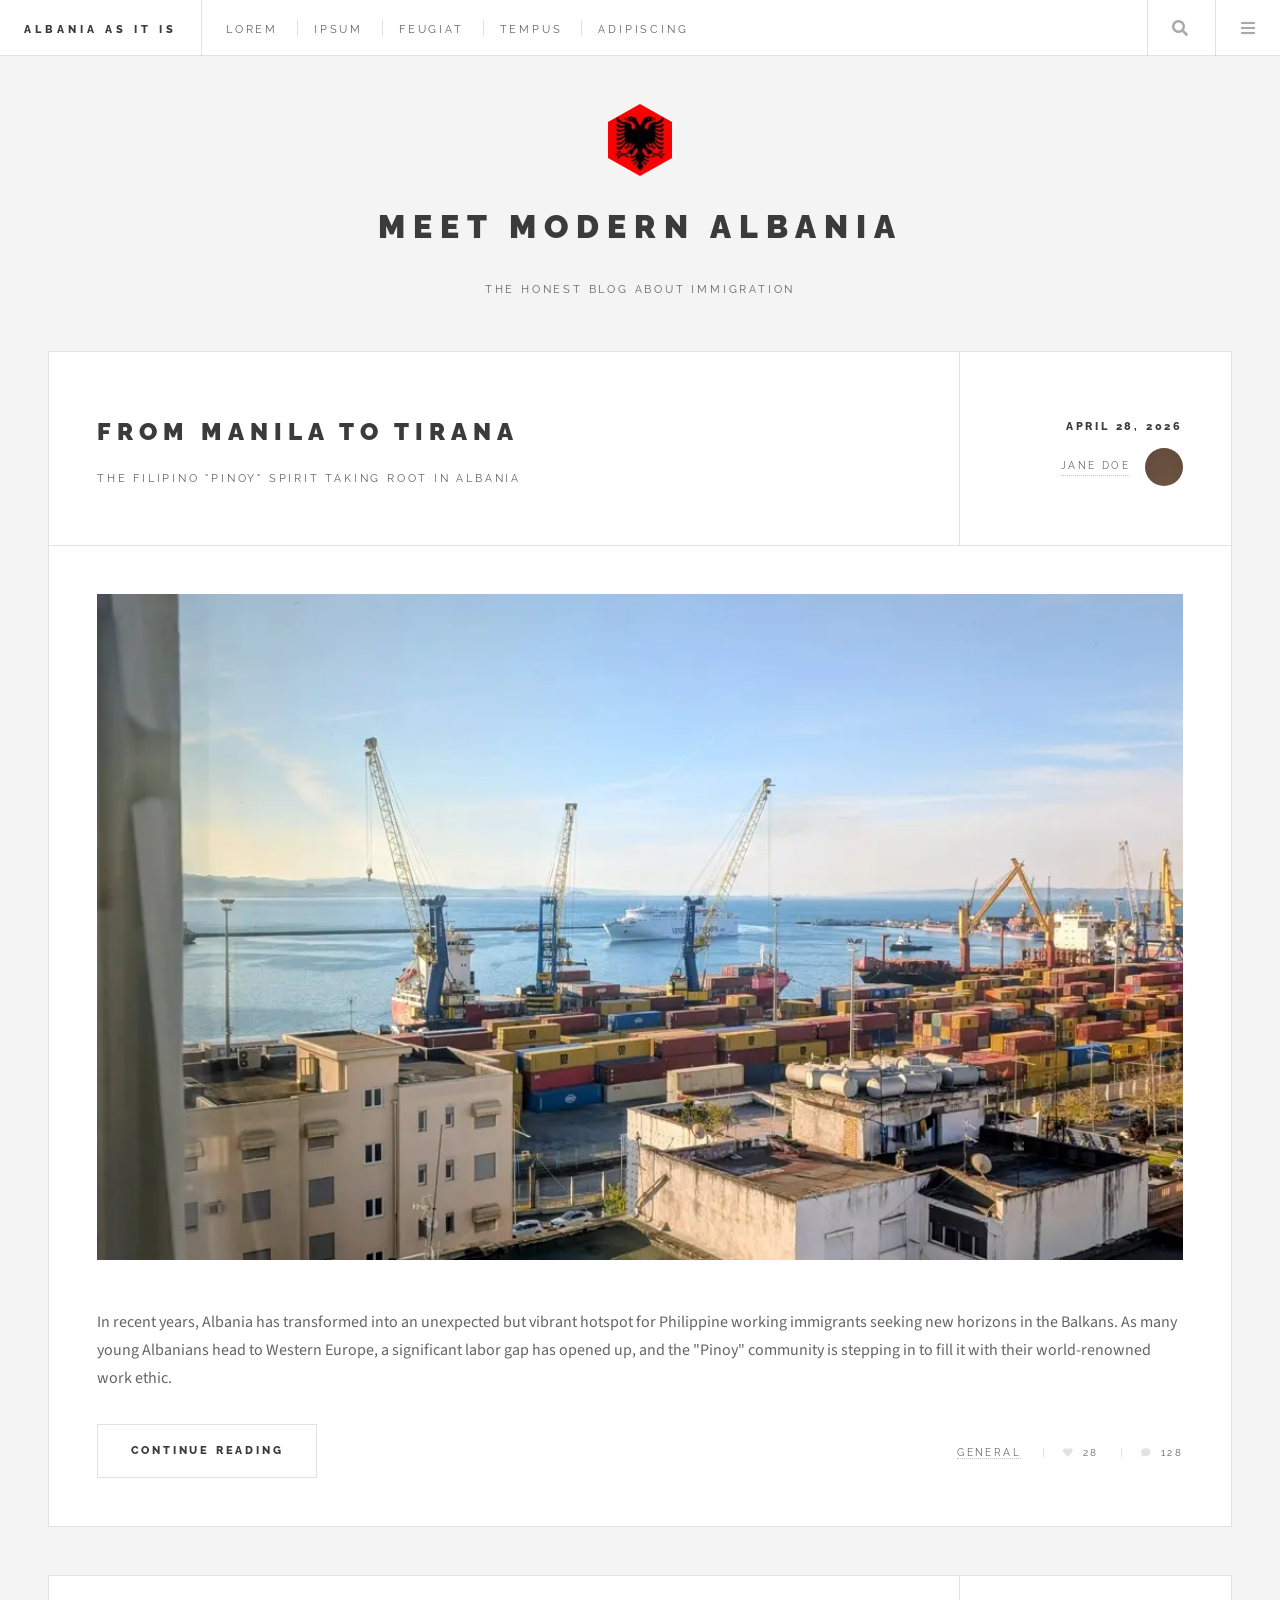
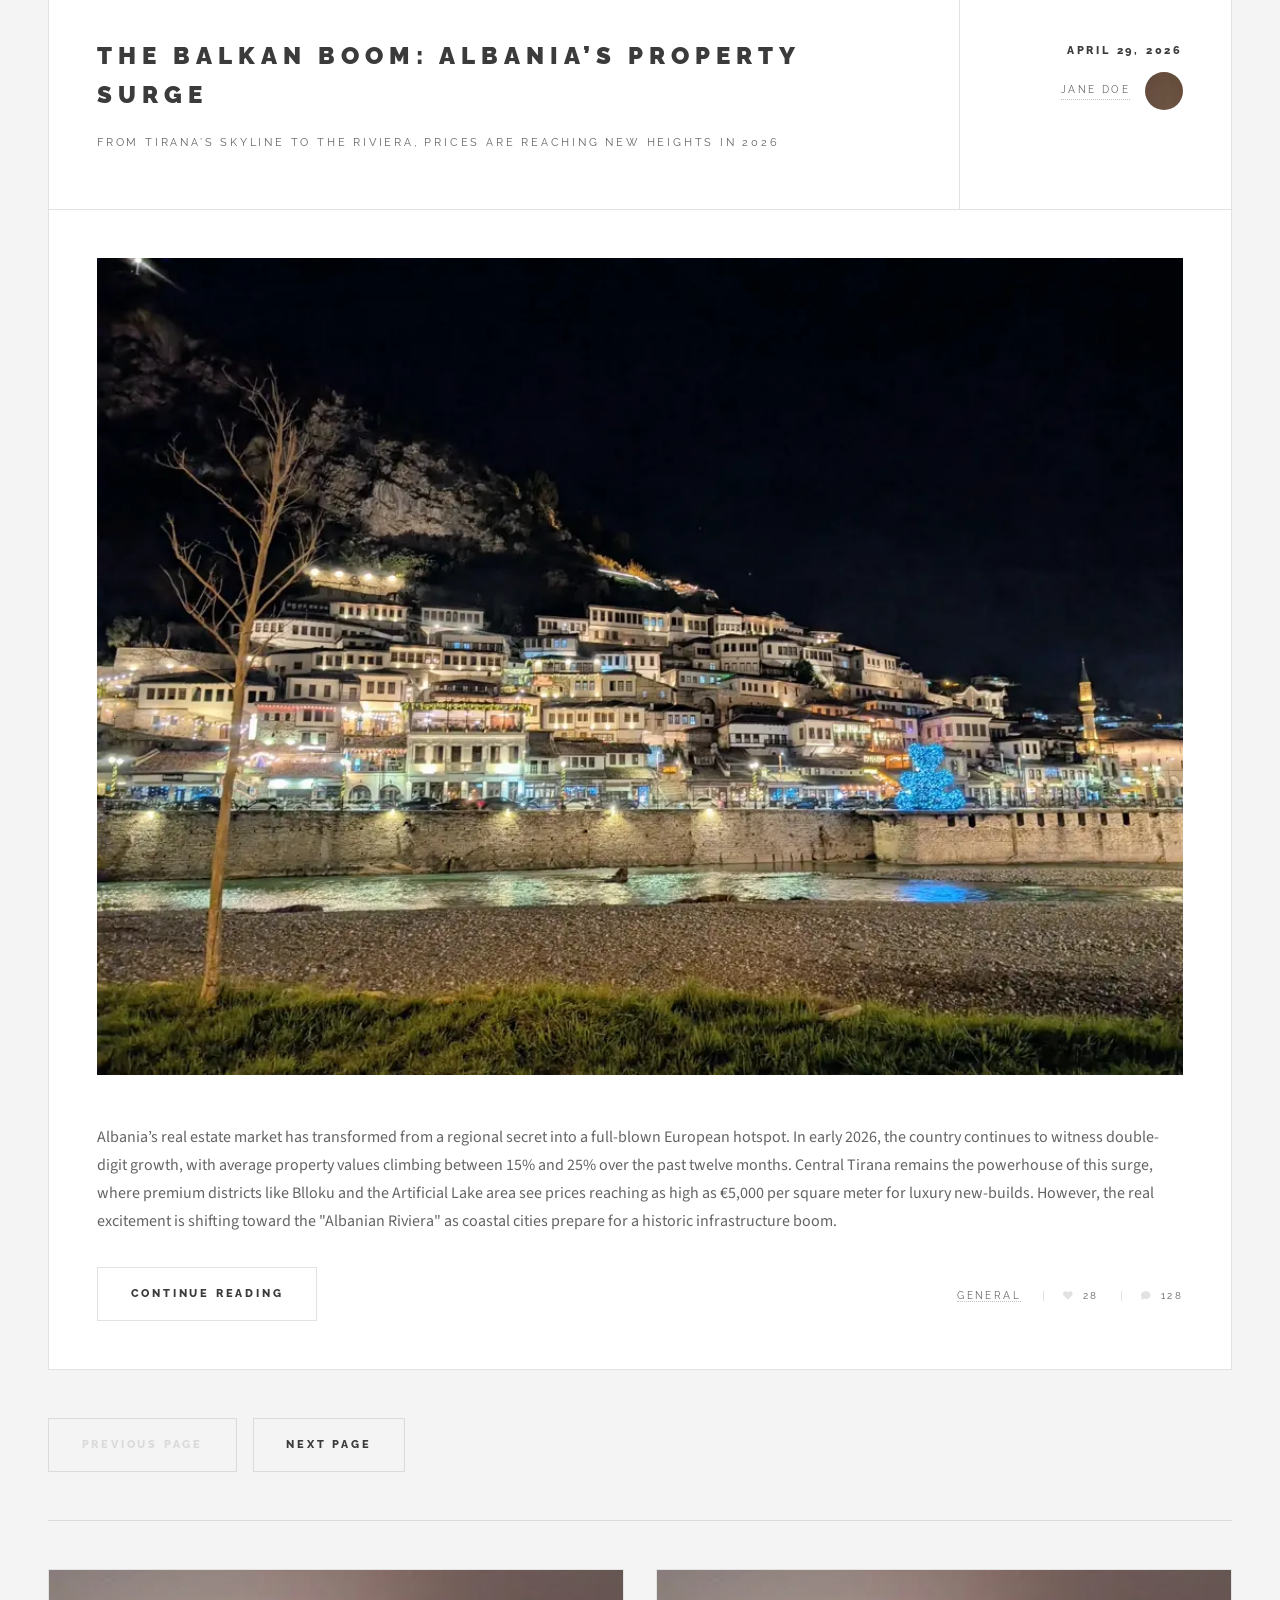
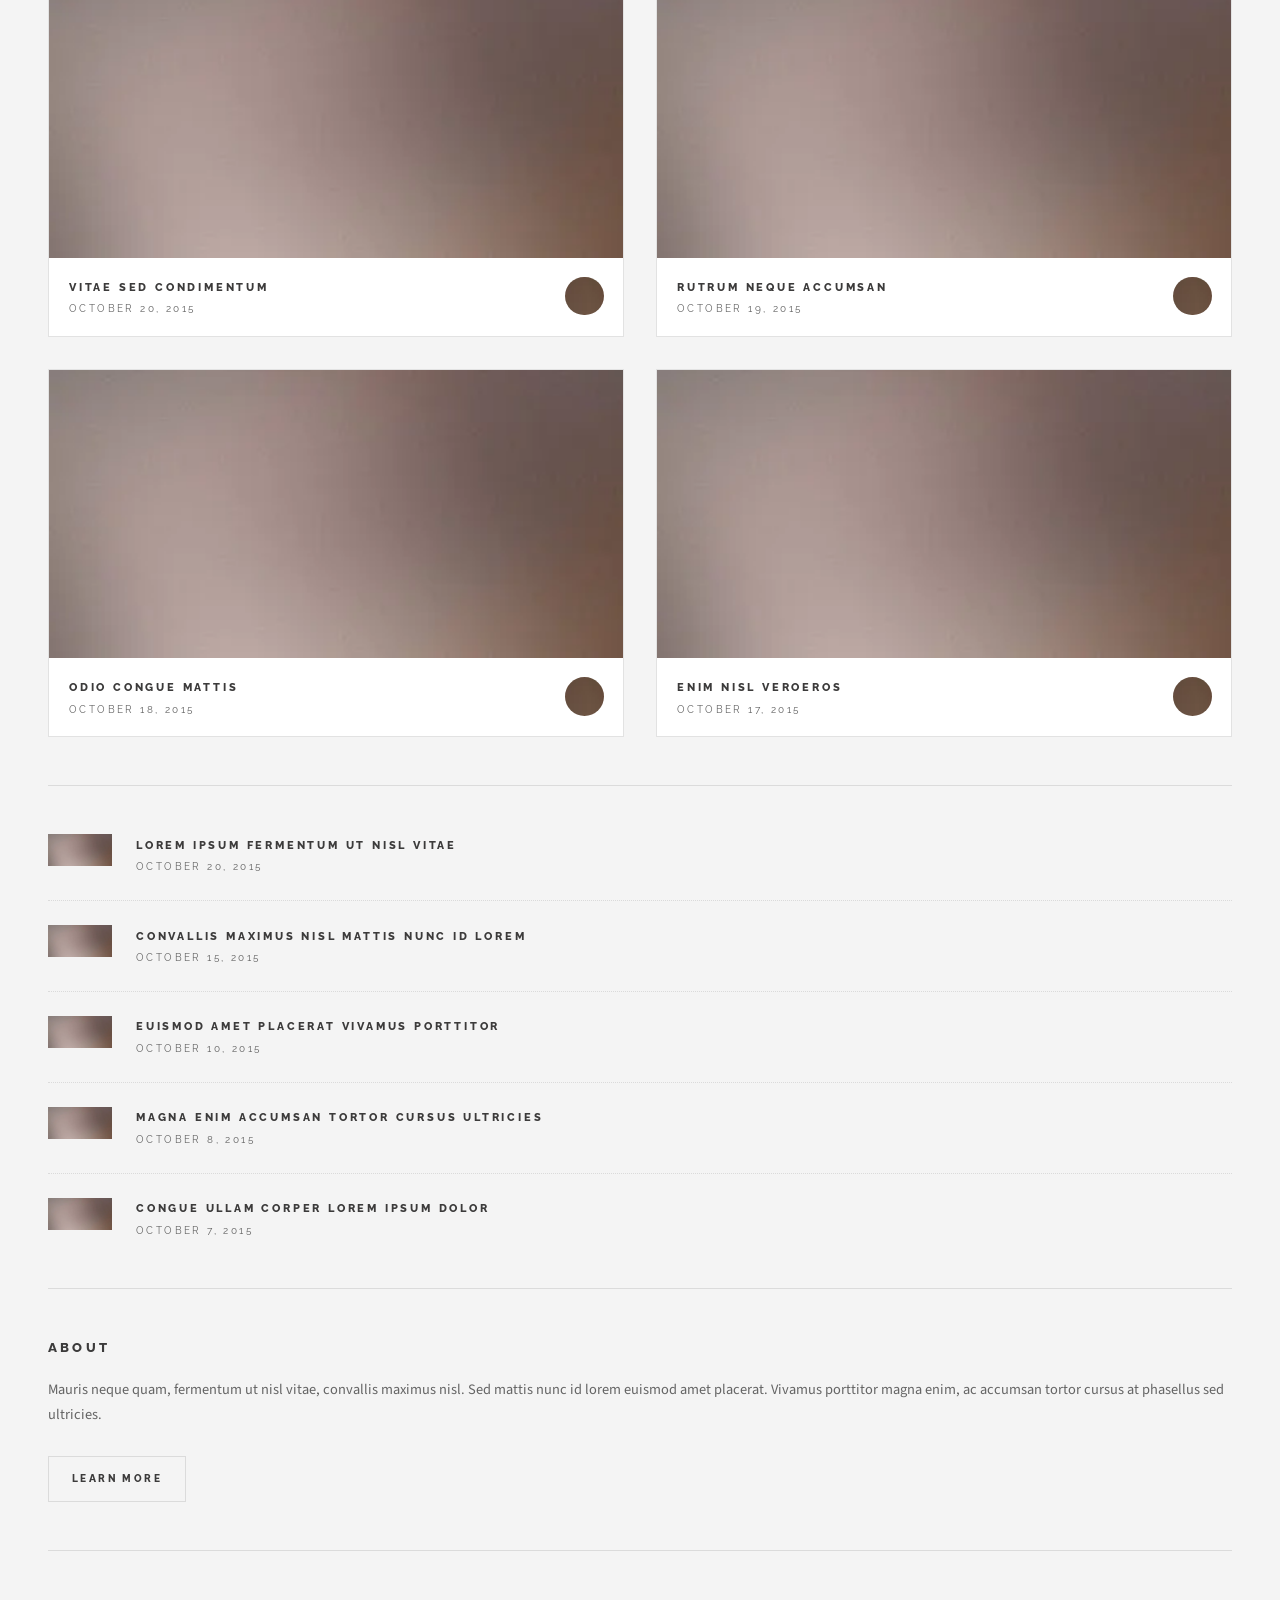
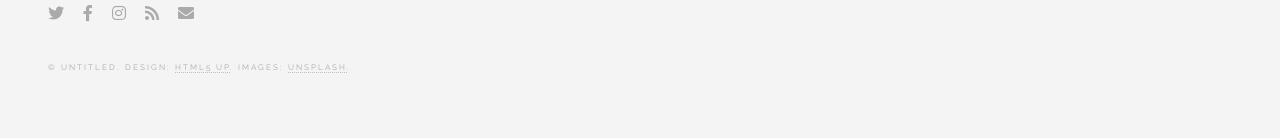
==== commit 558a0e31: "remove jquery" ====
--- a/index.html
+++ b/index.html
@@ -612,10 +612,8 @@
 			</div>
 
 		<!-- Scripts -->
-			<script src="assets/js/jquery.min.js"></script>
 			<script src="assets/js/browser.min.js"></script>
 			<script src="assets/js/breakpoints.min.js"></script>
-			<script src="assets/js/util.js"></script>
 			<script src="assets/js/main.js"></script>
 
 	</body>
--- a/assets/css/main.css
+++ b/assets/css/main.css
@@ -1,10 +1,10 @@
 @import url(fontawesome-all.min.css);
-@import url("https://fonts.googleapis.com/css?family=Source+Sans+Pro:400,700|Raleway:400,800,900");
-
-/*
-	Future Imperfect by HTML5 UP
-	html5up.net | @ajlkn
-	Free for personal and commercial use under the CCA 3.0 license (html5up.net/license)
+@import url("https://fonts.googleapis.com/css?family=Source+Sans+Pro:400,700|Raleway:400,800,900&display=swap");
+
+/*
+	Future Imperfect by HTML5 UP
+	html5up.net | @ajlkn
+	Free for personal and commercial use under the CCA 3.0 license (html5up.net/license)
 */
 
 html, body, div, span, applet, object,
